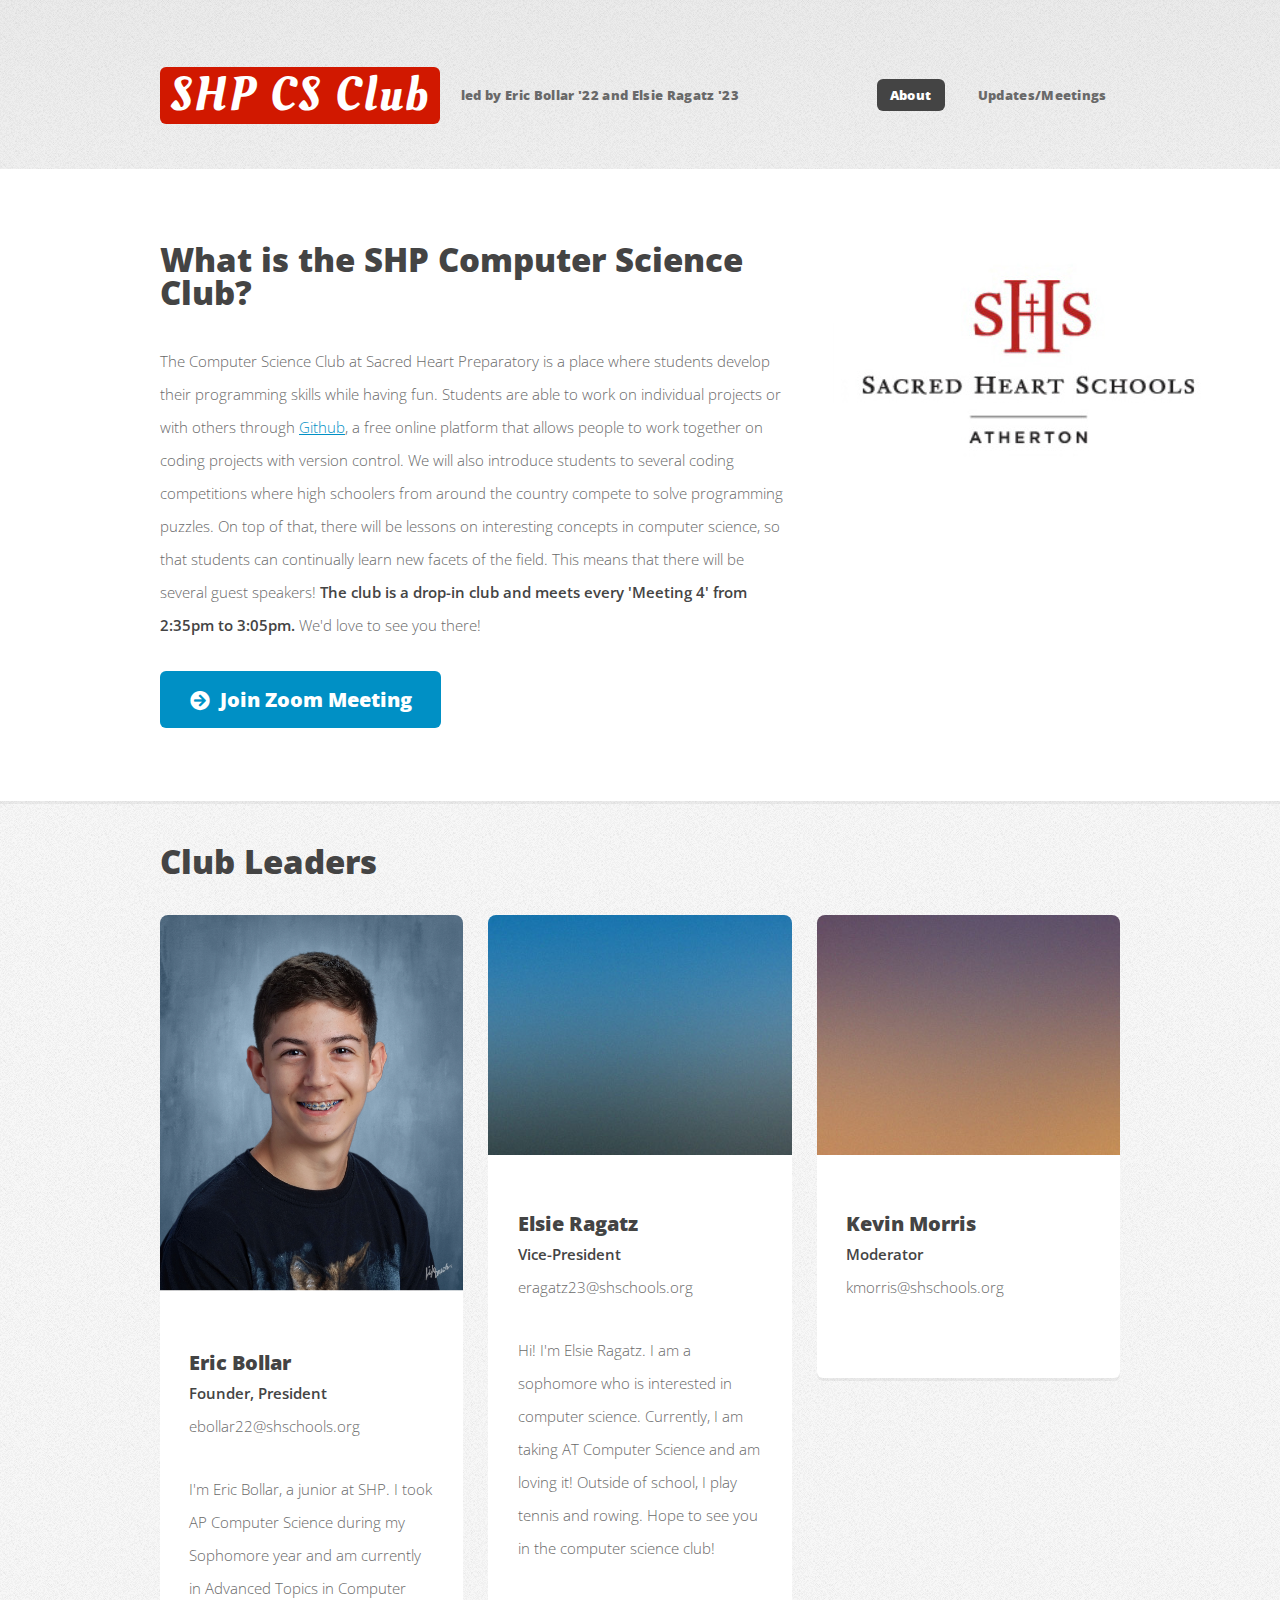
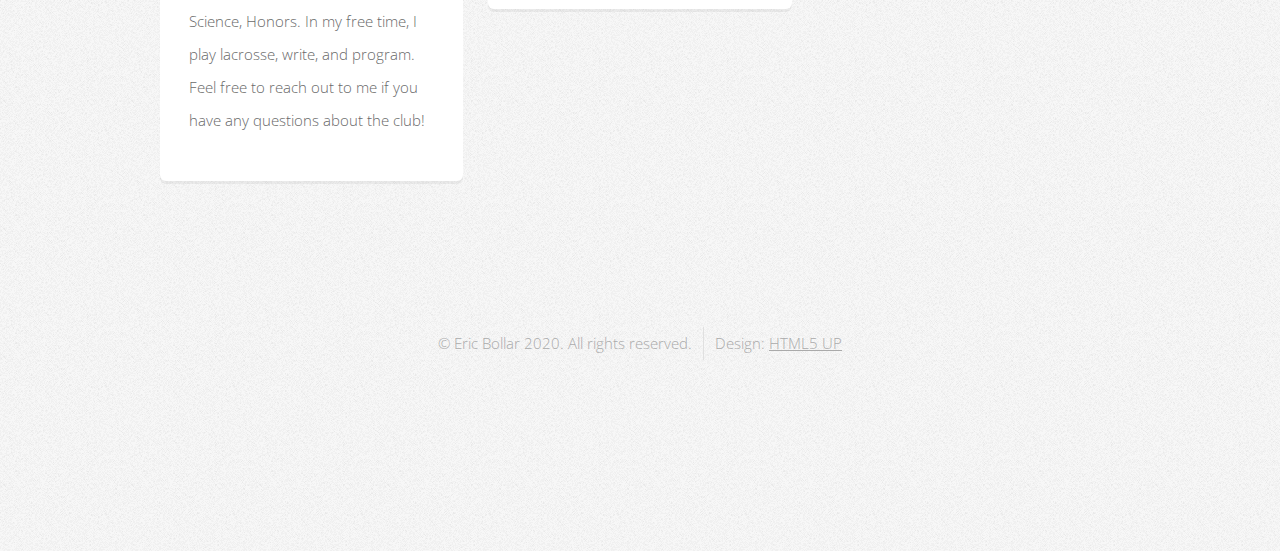
==== index.html @ e8118c6e "moving folders" ====
<!DOCTYPE HTML>
<html>
	<head>
		<title>SHP Computer Science Club</title>
		<meta charset="utf-8" />
		<meta name="viewport" content="width=device-width, initial-scale=1, user-scalable=no" />
		<link rel="stylesheet" href="assets/css/main.css" />
		<link rel="icon" type="image/png" href="images/shpicon.png">
	</head>
	<body class="is-preload homepage">
		<div id="page-wrapper">

			<!-- Header -->
				<div id="header-wrapper">
					<header id="header" class="container">

						<!-- Logo -->
							<div id="logo">
								<h1><a href="index.html">SHP CS Club</a></h1>
								<span>led by Eric Bollar '22 and Elsie Ragatz '23</span>
							</div>

						<!-- Nav -->
							<nav id="nav">
								<ul>
									<li class="current"><a href="index.html">About</a></li>
									<li><a href="updates.html">Updates/Meetings</a></li>
								</ul>
							</nav>

					</header>
				</div>

			<!-- Banner
				<div id="banner-wrapper">
					<div id="banner" class="box container">
						<div class="row">
							<div class="col-7 col-12-medium">
								<h2>Hi. This is Verti.</h2>
								<p>It's a free responsive site template by HTML5 UP</p>
							</div>
							<div class="col-5 col-12-medium">
								<ul>
									<li><a href="#" class="button large icon solid fa-arrow-circle-right">Ok let's go</a></li>
									<li><a href="#" class="button alt large icon solid fa-question-circle">More info</a></li>
								</ul>
							</div>
						</div>
					</div>
				</div> -->

				<div id="main-wrapper">
					<div class="container">
						<div class="row gtr-200">
							
							<div class="col-8 col-12-medium imp-medium">

								<!-- Content -->
									<div id="content">
										<section class="last">
											<h2>What is the SHP Computer Science Club?</h2>
											<p>The Computer Science Club at Sacred Heart Preparatory is a place where students develop their programming skills while having fun. Students are able to work on individual
												projects or with others through <a href="https://github.com/" target="_blank">Github</a>, a free online platform that allows people to work together on coding projects with version control. 
												We will also introduce students to several coding competitions where high schoolers from around the country compete to solve programming puzzles. On top of that, there will
												be lessons on interesting concepts in computer science, so that students can continually learn new facets of the field. This means that there will be several guest speakers! <b>The
												club is a drop-in club and meets every 'Meeting 4' from 2:35pm to 3:05pm.</b> We'd love to see you there!</p>
											<a href="https://shschools-org.zoom.us/j/8086202934?pwd=UmU0N1Q5aXh1eG00bERFc0QzeHRMQT09" target="_blank" class="button icon solid fa-arrow-circle-right">Join Zoom Meeting</a>
										</section>
									</div>

							</div>

							<div class="col-4 col-12-medium">

								<div id="sidebar">
									<section class="widget thumbnails">
										<div class="grid">
												<div class="col-6"><img src="images/shplogo.jpeg" alt="" /></div>
										</div>
									</section>
								</div>
							</div>
						</div>
					</div>
				</div>

			<!-- Features -->
				<div id="features-wrapper">
					<div class="container">
						<h2>Club Leaders</h2>
						<div class="row">
							<div class="col-4 col-12-medium">

								<!-- Box -->
									<section class="box feature">
										<a href="#" class="image featured"><img src="images/EricBollar.jpeg" alt="" /></a>
										<div class="inner">
											<header>
												<h2>Eric Bollar</h2>
												<p><b>Founder, President</b><br>ebollar22@shschools.org</p>
											</header>
											<p>I'm Eric Bollar, a junior at SHP. I took AP Computer Science during my Sophomore year and am currently in Advanced Topics in Computer Science, Honors.
												In my free time, I play lacrosse, write, and program. Feel free to reach out to me if you have any questions about the club!
											</p>
										</div>
									</section>

							</div>
							<div class="col-4 col-12-medium">

								<!-- Box -->
									<section class="box feature">
										<a href="#" class="image featured"><img src="images/pic02.jpg" alt="" /></a>
										<div class="inner">
											<header>
												<h2>Elsie Ragatz</h2>
												<p><b>Vice-President</b><br>eragatz23@shschools.org</p>
											</header>
											<p>Hi! I'm Elsie Ragatz. I am a sophomore who is interested in computer science. Currently, I am taking AT Computer Science 
												and am loving it! Outside of school, I play tennis and rowing. Hope to see you in the computer science club!</p>
										</div>
									</section>

							</div>
							<div class="col-4 col-12-medium">

								<!-- Box -->
									<section class="box feature">
										<a href="#" class="image featured"><img src="images/pic03.jpg" alt="" /></a>
										<div class="inner">
											<header>
												<h2>Kevin Morris</h2>
												<p><b>Moderator</b><br>kmorris@shschools.org</p>
											</header>
											<p></p>
										</div>
									</section>

							</div>
						</div>
					</div>

			<!-- Footer -->
				<div id="footer-wrapper">
					<footer id="footer" class="container">
						<div class="row">
							<div class="col-12">
								<div id="copyright">
									<ul class="menu">
										<li>&copy; Eric Bollar 2020. All rights reserved.</li><li>Design: <a href="http://html5up.net">HTML5 UP</a></li>
									</ul>
								</div>
							</div>
						</div>
					</footer>
				</div>

			</div>

		<!-- Scripts -->

			<script src="assets/js/jquery.min.js"></script>
			<script src="assets/js/jquery.dropotron.min.js"></script>
			<script src="assets/js/browser.min.js"></script>
			<script src="assets/js/breakpoints.min.js"></script>
			<script src="assets/js/util.js"></script>
			<script src="assets/js/main.js"></script>

	</body>
</html>
---- assets/css/main.css ----
@import url("fontawesome-all.min.css");
@import url("https://fonts.googleapis.com/css?family=Oleo+Script:400|Open+Sans:300,300italic,600,600italic,800");

/*
	Verti by HTML5 UP
	html5up.net | @ajlkn
	Free for personal and commercial use under the CCA 3.0 license (html5up.net/license)
*/

html, body, div, span, applet, object,
iframe, h1, h2, h3, h4, h5, h6, p, blockquote,
pre, a, abbr, acronym, address, big, cite,
code, del, dfn, em, img, ins, kbd, q, s, samp,
small, strike, strong, sub, sup, tt, var, b,
u, i, center, dl, dt, dd, ol, ul, li, fieldset,
form, label, legend, table, caption, tbody,
tfoot, thead, tr, th, td, article, aside,
canvas, details, embed, figure, figcaption,
footer, header, hgroup, menu, nav, output, ruby,
section, summary, time, mark, audio, video {
	margin: 0;
	padding: 0;
	border: 0;
	font-size: 100%;
	font: inherit;
	vertical-align: baseline;}

article, aside, details, figcaption, figure,
footer, header, hgroup, menu, nav, section {
	display: block;}

body {
	line-height: 1;
}

ol, ul {
	list-style: none;
}

blockquote, q {
	quotes: none;
}

	blockquote:before, blockquote:after, q:before, q:after {
		content: '';
		content: none;
	}

table {
	border-collapse: collapse;
	border-spacing: 0;
}

body {
	-webkit-text-size-adjust: none;
}

mark {
	background-color: transparent;
	color: inherit;
}

input::-moz-focus-inner {
	border: 0;
	padding: 0;
}

input, select, textarea {
	-moz-appearance: none;
	-webkit-appearance: none;
	-ms-appearance: none;
	appearance: none;
}

/* Basic */

	@-ms-viewport {
		width: device-width;
	}

	html {
		box-sizing: border-box;
	}

	*, *:before, *:after {
		box-sizing: inherit;
	}

	body {
		background-image: -moz-linear-gradient(top, rgba(0, 0, 0, 0.05), rgba(0, 0, 0, 0)), url("images/bg01.png");
		background-image: -webkit-linear-gradient(top, rgba(0, 0, 0, 0.05), rgba(0, 0, 0, 0)), url("images/bg01.png");
		background-image: -ms-linear-gradient(top, rgba(0, 0, 0, 0.05), rgba(0, 0, 0, 0)), url("images/bg01.png");
		background-image: linear-gradient(top, rgba(0, 0, 0, 0.05), rgba(0, 0, 0, 0)), url("images/bg01.png");
		background-color: #f7f7f7;
		background-position: top left, top left;
		background-repeat: repeat-x, repeat;
		background-size: 100% 30em, auto;
		font-family: 'Open Sans', sans-serif;
		font-size: 13pt;
		color: #696969;
		font-weight: 300;
		line-height: 2.25em;
	}

		body.is-preload *, body.is-preload *:before, body.is-preload *:after {
			-moz-animation: none !important;
			-webkit-animation: none !important;
			-ms-animation: none !important;
			animation: none !important;
			-moz-transition: none !important;
			-webkit-transition: none !important;
			-ms-transition: none !important;
			transition: none !important;
		}

	input, select, textarea {
		font-family: 'Open Sans', sans-serif;
		font-size: 13pt;
		color: #696969;
		font-weight: 300;
		line-height: 2.25em;
	}

	a {
		color: #0090c5;
		text-decoration: underline;
	}

		a:hover {
			text-decoration: none;
		}

	h1, h2, h3, h4, h5, h6 {
		color: #444;
		font-weight: 800;
	}

		h1 a, h2 a, h3 a, h4 a, h5 a, h6 a {
			color: inherit;
			text-decoration: none;
			outline: 0;
		}

	h2 {
		font-size: 2.25em;
		margin: 0 0 1.1em 0;
		line-height: 1em;
	}

	h3 {
		font-size: 1.35em;
		margin: 0 0 1em 0;
	}

	b, strong {
		font-weight: 600;
		color: #444;
	}

	i, em {
		font-style: italic;
	}

	br.clear {
		clear: both;
	}

	sub {
		position: relative;
		top: 0.5em;
		font-size: 0.8em;
	}

	sup {
		position: relative;
		top: -0.5em;
		font-size: 0.8em;
	}

	hr {
		border: 0;
		border-top: solid 1px #eee;
	}

	blockquote {
		border-left: solid 0.5em #eee;
		padding: 1em 0 1em 2em;
		font-style: italic;
	}

	p, ul, ol, dl, table {
		margin-bottom: 2em;
	}

/* Container */

	.container {
		margin: 0 auto;
		max-width: 100%;
		width: 1400px;
	}

		@media screen and (max-width: 1680px) {

			.container {
				width: 1200px;
			}

		}

		@media screen and (max-width: 1280px) {

			.container {
				width: 960px;
			}

		}

		@media screen and (max-width: 980px) {

			.container {
				width: 90%;
			}

		}

		@media screen and (max-width: 736px) {

			.container {
				width: 100%;
			}

		}

/* Row */

	.row {
		display: flex;
		flex-wrap: wrap;
		box-sizing: border-box;
		align-items: stretch;
	}

		.row > * {
			box-sizing: border-box;
		}

		.row.gtr-uniform > * > :last-child {
			margin-bottom: 0;
		}

		.row.aln-left {
			justify-content: flex-start;
		}

		.row.aln-center {
			justify-content: center;
		}

		.row.aln-right {
			justify-content: flex-end;
		}

		.row.aln-top {
			align-items: flex-start;
		}

		.row.aln-middle {
			align-items: center;
		}

		.row.aln-bottom {
			align-items: flex-end;
		}

		.row > .imp {
			order: -1;
		}

		.row > .col-1 {
			width: 8.33333%;
		}

		.row > .off-1 {
			margin-left: 8.33333%;
		}

		.row > .col-2 {
			width: 16.66667%;
		}

		.row > .off-2 {
			margin-left: 16.66667%;
		}

		.row > .col-3 {
			width: 25%;
		}

		.row > .off-3 {
			margin-left: 25%;
		}

		.row > .col-4 {
			width: 33.33333%;
		}

		.row > .off-4 {
			margin-left: 33.33333%;
		}

		.row > .col-5 {
			width: 41.66667%;
		}

		.row > .off-5 {
			margin-left: 41.66667%;
		}

		.row > .col-6 {
			width: 50%;
		}

		.row > .off-6 {
			margin-left: 50%;
		}

		.row > .col-7 {
			width: 58.33333%;
		}

		.row > .off-7 {
			margin-left: 58.33333%;
		}

		.row > .col-8 {
			width: 66.66667%;
		}

		.row > .off-8 {
			margin-left: 66.66667%;
		}

		.row > .col-9 {
			width: 75%;
		}

		.row > .off-9 {
			margin-left: 75%;
		}

		.row > .col-10 {
			width: 83.33333%;
		}

		.row > .off-10 {
			margin-left: 83.33333%;
		}

		.row > .col-11 {
			width: 91.66667%;
		}

		.row > .off-11 {
			margin-left: 91.66667%;
		}

		.row > .col-12 {
			width: 100%;
		}

		.row > .off-12 {
			margin-left: 100%;
		}

		.row.gtr-0 {
			margin-top: 0px;
			margin-left: 0px;
		}

			.row.gtr-0 > * {
				padding: 0px 0 0 0px;
			}

			.row.gtr-0.gtr-uniform {
				margin-top: 0px;
			}

				.row.gtr-0.gtr-uniform > * {
					padding-top: 0px;
				}

		.row.gtr-25 {
			margin-top: -10px;
			margin-left: -10px;
		}

			.row.gtr-25 > * {
				padding: 10px 0 0 10px;
			}

			.row.gtr-25.gtr-uniform {
				margin-top: -10px;
			}

				.row.gtr-25.gtr-uniform > * {
					padding-top: 10px;
				}

		.row.gtr-50 {
			margin-top: -20px;
			margin-left: -20px;
		}

			.row.gtr-50 > * {
				padding: 20px 0 0 20px;
			}

			.row.gtr-50.gtr-uniform {
				margin-top: -20px;
			}

				.row.gtr-50.gtr-uniform > * {
					padding-top: 20px;
				}

		.row {
			margin-top: -40px;
			margin-left: -40px;
		}

			.row > * {
				padding: 40px 0 0 40px;
			}

			.row.gtr-uniform {
				margin-top: -40px;
			}

				.row.gtr-uniform > * {
					padding-top: 40px;
				}

		.row.gtr-150 {
			margin-top: -60px;
			margin-left: -60px;
		}

			.row.gtr-150 > * {
				padding: 60px 0 0 60px;
			}

			.row.gtr-150.gtr-uniform {
				margin-top: -60px;
			}

				.row.gtr-150.gtr-uniform > * {
					padding-top: 60px;
				}

		.row.gtr-200 {
			margin-top: -80px;
			margin-left: -80px;
		}

			.row.gtr-200 > * {
				padding: 80px 0 0 80px;
			}

			.row.gtr-200.gtr-uniform {
				margin-top: -80px;
			}

				.row.gtr-200.gtr-uniform > * {
					padding-top: 80px;
				}

		@media screen and (max-width: 1680px) {

			.row {
				display: flex;
				flex-wrap: wrap;
				box-sizing: border-box;
				align-items: stretch;
			}

				.row > * {
					box-sizing: border-box;
				}

				.row.gtr-uniform > * > :last-child {
					margin-bottom: 0;
				}

				.row.aln-left {
					justify-content: flex-start;
				}

				.row.aln-center {
					justify-content: center;
				}

				.row.aln-right {
					justify-content: flex-end;
				}

				.row.aln-top {
					align-items: flex-start;
				}

				.row.aln-middle {
					align-items: center;
				}

				.row.aln-bottom {
					align-items: flex-end;
				}

				.row > .imp-xlarge {
					order: -1;
				}

				.row > .col-1-xlarge {
					width: 8.33333%;
				}

				.row > .off-1-xlarge {
					margin-left: 8.33333%;
				}

				.row > .col-2-xlarge {
					width: 16.66667%;
				}

				.row > .off-2-xlarge {
					margin-left: 16.66667%;
				}

				.row > .col-3-xlarge {
					width: 25%;
				}

				.row > .off-3-xlarge {
					margin-left: 25%;
				}

				.row > .col-4-xlarge {
					width: 33.33333%;
				}

				.row > .off-4-xlarge {
					margin-left: 33.33333%;
				}

				.row > .col-5-xlarge {
					width: 41.66667%;
				}

				.row > .off-5-xlarge {
					margin-left: 41.66667%;
				}

				.row > .col-6-xlarge {
					width: 50%;
				}

				.row > .off-6-xlarge {
					margin-left: 50%;
				}

				.row > .col-7-xlarge {
					width: 58.33333%;
				}

				.row > .off-7-xlarge {
					margin-left: 58.33333%;
				}

				.row > .col-8-xlarge {
					width: 66.66667%;
				}

				.row > .off-8-xlarge {
					margin-left: 66.66667%;
				}

				.row > .col-9-xlarge {
					width: 75%;
				}

				.row > .off-9-xlarge {
					margin-left: 75%;
				}

				.row > .col-10-xlarge {
					width: 83.33333%;
				}

				.row > .off-10-xlarge {
					margin-left: 83.33333%;
				}

				.row > .col-11-xlarge {
					width: 91.66667%;
				}

				.row > .off-11-xlarge {
					margin-left: 91.66667%;
				}

				.row > .col-12-xlarge {
					width: 100%;
				}

				.row > .off-12-xlarge {
					margin-left: 100%;
				}

				.row.gtr-0 {
					margin-top: 0px;
					margin-left: 0px;
				}

					.row.gtr-0 > * {
						padding: 0px 0 0 0px;
					}

					.row.gtr-0.gtr-uniform {
						margin-top: 0px;
					}

						.row.gtr-0.gtr-uniform > * {
							padding-top: 0px;
						}

				.row.gtr-25 {
					margin-top: -10px;
					margin-left: -10px;
				}

					.row.gtr-25 > * {
						padding: 10px 0 0 10px;
					}

					.row.gtr-25.gtr-uniform {
						margin-top: -10px;
					}

						.row.gtr-25.gtr-uniform > * {
							padding-top: 10px;
						}

				.row.gtr-50 {
					margin-top: -20px;
					margin-left: -20px;
				}

					.row.gtr-50 > * {
						padding: 20px 0 0 20px;
					}

					.row.gtr-50.gtr-uniform {
						margin-top: -20px;
					}

						.row.gtr-50.gtr-uniform > * {
							padding-top: 20px;
						}

				.row {
					margin-top: -40px;
					margin-left: -40px;
				}

					.row > * {
						padding: 40px 0 0 40px;
					}

					.row.gtr-uniform {
						margin-top: -40px;
					}

						.row.gtr-uniform > * {
							padding-top: 40px;
						}

				.row.gtr-150 {
					margin-top: -60px;
					margin-left: -60px;
				}

					.row.gtr-150 > * {
						padding: 60px 0 0 60px;
					}

					.row.gtr-150.gtr-uniform {
						margin-top: -60px;
					}

						.row.gtr-150.gtr-uniform > * {
							padding-top: 60px;
						}

				.row.gtr-200 {
					margin-top: -80px;
					margin-left: -80px;
				}

					.row.gtr-200 > * {
						padding: 80px 0 0 80px;
					}

					.row.gtr-200.gtr-uniform {
						margin-top: -80px;
					}

						.row.gtr-200.gtr-uniform > * {
							padding-top: 80px;
						}

		}

		@media screen and (max-width: 1280px) {

			.row {
				display: flex;
				flex-wrap: wrap;
				box-sizing: border-box;
				align-items: stretch;
			}

				.row > * {
					box-sizing: border-box;
				}

				.row.gtr-uniform > * > :last-child {
					margin-bottom: 0;
				}

				.row.aln-left {
					justify-content: flex-start;
				}

				.row.aln-center {
					justify-content: center;
				}

				.row.aln-right {
					justify-content: flex-end;
				}

				.row.aln-top {
					align-items: flex-start;
				}

				.row.aln-middle {
					align-items: center;
				}

				.row.aln-bottom {
					align-items: flex-end;
				}

				.row > .imp-large {
					order: -1;
				}

				.row > .col-1-large {
					width: 8.33333%;
				}

				.row > .off-1-large {
					margin-left: 8.33333%;
				}

				.row > .col-2-large {
					width: 16.66667%;
				}

				.row > .off-2-large {
					margin-left: 16.66667%;
				}

				.row > .col-3-large {
					width: 25%;
				}

				.row > .off-3-large {
					margin-left: 25%;
				}

				.row > .col-4-large {
					width: 33.33333%;
				}

				.row > .off-4-large {
					margin-left: 33.33333%;
				}

				.row > .col-5-large {
					width: 41.66667%;
				}

				.row > .off-5-large {
					margin-left: 41.66667%;
				}

				.row > .col-6-large {
					width: 50%;
				}

				.row > .off-6-large {
					margin-left: 50%;
				}

				.row > .col-7-large {
					width: 58.33333%;
				}

				.row > .off-7-large {
					margin-left: 58.33333%;
				}

				.row > .col-8-large {
					width: 66.66667%;
				}

				.row > .off-8-large {
					margin-left: 66.66667%;
				}

				.row > .col-9-large {
					width: 75%;
				}

				.row > .off-9-large {
					margin-left: 75%;
				}

				.row > .col-10-large {
					width: 83.33333%;
				}

				.row > .off-10-large {
					margin-left: 83.33333%;
				}

				.row > .col-11-large {
					width: 91.66667%;
				}

				.row > .off-11-large {
					margin-left: 91.66667%;
				}

				.row > .col-12-large {
					width: 100%;
				}

				.row > .off-12-large {
					margin-left: 100%;
				}

				.row.gtr-0 {
					margin-top: 0px;
					margin-left: 0px;
				}

					.row.gtr-0 > * {
						padding: 0px 0 0 0px;
					}

					.row.gtr-0.gtr-uniform {
						margin-top: 0px;
					}

						.row.gtr-0.gtr-uniform > * {
							padding-top: 0px;
						}

				.row.gtr-25 {
					margin-top: -6.25px;
					margin-left: -6.25px;
				}

					.row.gtr-25 > * {
						padding: 6.25px 0 0 6.25px;
					}

					.row.gtr-25.gtr-uniform {
						margin-top: -6.25px;
					}

						.row.gtr-25.gtr-uniform > * {
							padding-top: 6.25px;
						}

				.row.gtr-50 {
					margin-top: -12.5px;
					margin-left: -12.5px;
				}

					.row.gtr-50 > * {
						padding: 12.5px 0 0 12.5px;
					}

					.row.gtr-50.gtr-uniform {
						margin-top: -12.5px;
					}

						.row.gtr-50.gtr-uniform > * {
							padding-top: 12.5px;
						}

				.row {
					margin-top: -25px;
					margin-left: -25px;
				}

					.row > * {
						padding: 25px 0 0 25px;
					}

					.row.gtr-uniform {
						margin-top: -25px;
					}

						.row.gtr-uniform > * {
							padding-top: 25px;
						}

				.row.gtr-150 {
					margin-top: -37.5px;
					margin-left: -37.5px;
				}

					.row.gtr-150 > * {
						padding: 37.5px 0 0 37.5px;
					}

					.row.gtr-150.gtr-uniform {
						margin-top: -37.5px;
					}

						.row.gtr-150.gtr-uniform > * {
							padding-top: 37.5px;
						}

				.row.gtr-200 {
					margin-top: -50px;
					margin-left: -50px;
				}

					.row.gtr-200 > * {
						padding: 50px 0 0 50px;
					}

					.row.gtr-200.gtr-uniform {
						margin-top: -50px;
					}

						.row.gtr-200.gtr-uniform > * {
							padding-top: 50px;
						}

		}

		@media screen and (max-width: 980px) {

			.row {
				display: flex;
				flex-wrap: wrap;
				box-sizing: border-box;
				align-items: stretch;
			}

				.row > * {
					box-sizing: border-box;
				}

				.row.gtr-uniform > * > :last-child {
					margin-bottom: 0;
				}

				.row.aln-left {
					justify-content: flex-start;
				}

				.row.aln-center {
					justify-content: center;
				}

				.row.aln-right {
					justify-content: flex-end;
				}

				.row.aln-top {
					align-items: flex-start;
				}

				.row.aln-middle {
					align-items: center;
				}

				.row.aln-bottom {
					align-items: flex-end;
				}

				.row > .imp-medium {
					order: -1;
				}

				.row > .col-1-medium {
					width: 8.33333%;
				}

				.row > .off-1-medium {
					margin-left: 8.33333%;
				}

				.row > .col-2-medium {
					width: 16.66667%;
				}

				.row > .off-2-medium {
					margin-left: 16.66667%;
				}

				.row > .col-3-medium {
					width: 25%;
				}

				.row > .off-3-medium {
					margin-left: 25%;
				}

				.row > .col-4-medium {
					width: 33.33333%;
				}

				.row > .off-4-medium {
					margin-left: 33.33333%;
				}

				.row > .col-5-medium {
					width: 41.66667%;
				}

				.row > .off-5-medium {
					margin-left: 41.66667%;
				}

				.row > .col-6-medium {
					width: 50%;
				}

				.row > .off-6-medium {
					margin-left: 50%;
				}

				.row > .col-7-medium {
					width: 58.33333%;
				}

				.row > .off-7-medium {
					margin-left: 58.33333%;
				}

				.row > .col-8-medium {
					width: 66.66667%;
				}

				.row > .off-8-medium {
					margin-left: 66.66667%;
				}

				.row > .col-9-medium {
					width: 75%;
				}

				.row > .off-9-medium {
					margin-left: 75%;
				}

				.row > .col-10-medium {
					width: 83.33333%;
				}

				.row > .off-10-medium {
					margin-left: 83.33333%;
				}

				.row > .col-11-medium {
					width: 91.66667%;
				}

				.row > .off-11-medium {
					margin-left: 91.66667%;
				}

				.row > .col-12-medium {
					width: 100%;
				}

				.row > .off-12-medium {
					margin-left: 100%;
				}

				.row.gtr-0 {
					margin-top: 0px;
					margin-left: 0px;
				}

					.row.gtr-0 > * {
						padding: 0px 0 0 0px;
					}

					.row.gtr-0.gtr-uniform {
						margin-top: 0px;
					}

						.row.gtr-0.gtr-uniform > * {
							padding-top: 0px;
						}

				.row.gtr-25 {
					margin-top: -6.25px;
					margin-left: -6.25px;
				}

					.row.gtr-25 > * {
						padding: 6.25px 0 0 6.25px;
					}

					.row.gtr-25.gtr-uniform {
						margin-top: -6.25px;
					}

						.row.gtr-25.gtr-uniform > * {
							padding-top: 6.25px;
						}

				.row.gtr-50 {
					margin-top: -12.5px;
					margin-left: -12.5px;
				}

					.row.gtr-50 > * {
						padding: 12.5px 0 0 12.5px;
					}

					.row.gtr-50.gtr-uniform {
						margin-top: -12.5px;
					}

						.row.gtr-50.gtr-uniform > * {
							padding-top: 12.5px;
						}

				.row {
					margin-top: -25px;
					margin-left: -25px;
				}

					.row > * {
						padding: 25px 0 0 25px;
					}

					.row.gtr-uniform {
						margin-top: -25px;
					}

						.row.gtr-uniform > * {
							padding-top: 25px;
						}

				.row.gtr-150 {
					margin-top: -37.5px;
					margin-left: -37.5px;
				}

					.row.gtr-150 > * {
						padding: 37.5px 0 0 37.5px;
					}

					.row.gtr-150.gtr-uniform {
						margin-top: -37.5px;
					}

						.row.gtr-150.gtr-uniform > * {
							padding-top: 37.5px;
						}

				.row.gtr-200 {
					margin-top: -50px;
					margin-left: -50px;
				}

					.row.gtr-200 > * {
						padding: 50px 0 0 50px;
					}

					.row.gtr-200.gtr-uniform {
						margin-top: -50px;
					}

						.row.gtr-200.gtr-uniform > * {
							padding-top: 50px;
						}

		}

		@media screen and (max-width: 736px) {

			.row {
				display: flex;
				flex-wrap: wrap;
				box-sizing: border-box;
				align-items: stretch;
			}

				.row > * {
					box-sizing: border-box;
				}

				.row.gtr-uniform > * > :last-child {
					margin-bottom: 0;
				}

				.row.aln-left {
					justify-content: flex-start;
				}

				.row.aln-center {
					justify-content: center;
				}

				.row.aln-right {
					justify-content: flex-end;
				}

				.row.aln-top {
					align-items: flex-start;
				}

				.row.aln-middle {
					align-items: center;
				}

				.row.aln-bottom {
					align-items: flex-end;
				}

				.row > .imp-small {
					order: -1;
				}

				.row > .col-1-small {
					width: 8.33333%;
				}

				.row > .off-1-small {
					margin-left: 8.33333%;
				}

				.row > .col-2-small {
					width: 16.66667%;
				}

				.row > .off-2-small {
					margin-left: 16.66667%;
				}

				.row > .col-3-small {
					width: 25%;
				}

				.row > .off-3-small {
					margin-left: 25%;
				}

				.row > .col-4-small {
					width: 33.33333%;
				}

				.row > .off-4-small {
					margin-left: 33.33333%;
				}

				.row > .col-5-small {
					width: 41.66667%;
				}

				.row > .off-5-small {
					margin-left: 41.66667%;
				}

				.row > .col-6-small {
					width: 50%;
				}

				.row > .off-6-small {
					margin-left: 50%;
				}

				.row > .col-7-small {
					width: 58.33333%;
				}

				.row > .off-7-small {
					margin-left: 58.33333%;
				}

				.row > .col-8-small {
					width: 66.66667%;
				}

				.row > .off-8-small {
					margin-left: 66.66667%;
				}

				.row > .col-9-small {
					width: 75%;
				}

				.row > .off-9-small {
					margin-left: 75%;
				}

				.row > .col-10-small {
					width: 83.33333%;
				}

				.row > .off-10-small {
					margin-left: 83.33333%;
				}

				.row > .col-11-small {
					width: 91.66667%;
				}

				.row > .off-11-small {
					margin-left: 91.66667%;
				}

				.row > .col-12-small {
					width: 100%;
				}

				.row > .off-12-small {
					margin-left: 100%;
				}

				.row.gtr-0 {
					margin-top: 0px;
					margin-left: 0px;
				}

					.row.gtr-0 > * {
						padding: 0px 0 0 0px;
					}

					.row.gtr-0.gtr-uniform {
						margin-top: 0px;
					}

						.row.gtr-0.gtr-uniform > * {
							padding-top: 0px;
						}

				.row.gtr-25 {
					margin-top: -5px;
					margin-left: -5px;
				}

					.row.gtr-25 > * {
						padding: 5px 0 0 5px;
					}

					.row.gtr-25.gtr-uniform {
						margin-top: -5px;
					}

						.row.gtr-25.gtr-uniform > * {
							padding-top: 5px;
						}

				.row.gtr-50 {
					margin-top: -10px;
					margin-left: -10px;
				}

					.row.gtr-50 > * {
						padding: 10px 0 0 10px;
					}

					.row.gtr-50.gtr-uniform {
						margin-top: -10px;
					}

						.row.gtr-50.gtr-uniform > * {
							padding-top: 10px;
						}

				.row {
					margin-top: -20px;
					margin-left: -20px;
				}

					.row > * {
						padding: 20px 0 0 20px;
					}

					.row.gtr-uniform {
						margin-top: -20px;
					}

						.row.gtr-uniform > * {
							padding-top: 20px;
						}

				.row.gtr-150 {
					margin-top: -30px;
					margin-left: -30px;
				}

					.row.gtr-150 > * {
						padding: 30px 0 0 30px;
					}

					.row.gtr-150.gtr-uniform {
						margin-top: -30px;
					}

						.row.gtr-150.gtr-uniform > * {
							padding-top: 30px;
						}

				.row.gtr-200 {
					margin-top: -40px;
					margin-left: -40px;
				}

					.row.gtr-200 > * {
						padding: 40px 0 0 40px;
					}

					.row.gtr-200.gtr-uniform {
						margin-top: -40px;
					}

						.row.gtr-200.gtr-uniform > * {
							padding-top: 40px;
						}

		}

/* Section/Article */

	section, article {
		margin-bottom: 5em;
	}

	section > :last-child,
	article > :last-child,
	section:last-child,
	article:last-child {
		margin-bottom: 0;
	}

	header {
		margin: 0 0 2em 0;
	}

		header h2, header h3 {
			margin: 0 0 0.25em 0;
		}

		header p {
			margin: 0;
		}

	footer {
		margin: 2.5em 0 0 0;
	}

/* Forms */

	form label {
		display: block;
		font-weight: 800;
		margin: 0 0 1em 0;
		font-size: 0.8em;
		color: #444;
	}

	form input[type="text"],
	form input[type="email"],
	form input[type="password"],
	form select,
	form textarea {
		-webkit-appearance: none;
		display: block;
		width: 100%;
		border-radius: 8px;
		border: solid 1px #eee;
	}

		form input[type="text"]:focus,
		form input[type="email"]:focus,
		form input[type="password"]:focus,
		form select:focus,
		form textarea:focus {
			border-color: #0090c5;
		}

	form input[type="text"],
	form input[type="email"],
	form input[type="password"] {
		line-height: 3em;
		padding: 0 1em;
	}

	form select {
		line-height: 3em;
		padding: 0 1em;
	}

	form textarea {
		min-height: 9em;
		padding: 1em;
	}

	form ::-webkit-input-placeholder {
		color: #555 !important;
	}

	form :-moz-placeholder {
		color: #555 !important;
	}

	form ::-moz-placeholder {
		color: #555 !important;
	}

	form :-ms-input-placeholder {
		color: #555 !important;
	}

	form ::-moz-focus-inner {
		border: 0;
	}

/* Tables */

	table {
		width: 100%;
	}

		table tr {
			border-top: solid 1px #eee;
		}

			table tr:first-child {
				border-top: 0;
			}

		table td {
			padding: 0.5em 1em 0.5em 1em;
		}

		table th {
			text-align: left;
			padding: 0.5em 1em 0.5em 1em;
			font-weight: 800;
			margin: 0 0 1em 0;
		}

		table thead {
			background: #404248;
			color: #fff;
		}

/* Image */

	.image {
		display: inline-block;
		outline: 0;
	}

		.image img {
			display: block;
			width: 100%;
			border-radius: 8px;
		}

		.image.fit {
			display: block;
			width: 100%;
		}

		.image.featured {
			display: block;
			width: 100%;
			margin: 0 0 2.5em 0;
		}

		.image.left {
			float: left;
			margin: 0 2em 2em 0;
		}

		.image.centered {
			display: block;
			margin: 0 0 2.5em 0;
		}

			.image.centered img {
				margin: 0 auto;
				width: auto;
			}

/* Button */

	input[type="button"],
	input[type="submit"],
	input[type="reset"],
	button,
	.button {
		-moz-transition: background-color .25s ease-in-out;
		-webkit-transition: background-color .25s ease-in-out;
		-ms-transition: background-color .25s ease-in-out;
		transition: background-color .25s ease-in-out;
		-webkit-appearance: none;
		position: relative;
		display: inline-block;
		background: #0090c5;
		color: #fff;
		text-decoration: none;
		border-radius: 6px;
		font-weight: 800;
		outline: 0;
		border: 0;
		cursor: pointer;
		font-size: 1.35em;
		padding: 0.6em 1.5em;
	}

		input[type="button"].icon:before,
		input[type="submit"].icon:before,
		input[type="reset"].icon:before,
		button.icon:before,
		.button.icon:before {
			position: relative;
			margin-right: 0.5em;
			top: 0.05em;
		}

		input[type="button"]:hover,
		input[type="submit"]:hover,
		input[type="reset"]:hover,
		button:hover,
		.button:hover {
			background: #10a0d5;
		}

		input[type="button"]:active,
		input[type="submit"]:active,
		input[type="reset"]:active,
		button:active,
		.button:active {
			background: #20b0e5;
		}

		input[type="button"].alt,
		input[type="submit"].alt,
		input[type="reset"].alt,
		button.alt,
		.button.alt {
			background: #f1f1f1;
			background: rgba(0, 0, 0, 0.05);
			color: #444;
		}

			input[type="button"].alt:hover,
			input[type="submit"].alt:hover,
			input[type="reset"].alt:hover,
			button.alt:hover,
			.button.alt:hover {
				background: #e8e8e8;
				background: rgba(0, 0, 0, 0.085);
			}

			input[type="button"].alt:active,
			input[type="submit"].alt:active,
			input[type="reset"].alt:active,
			button.alt:active,
			.button.alt:active {
				background: #e4e4e4;
				background: rgba(0, 0, 0, 0.15);
			}

		input[type="button"].large,
		input[type="submit"].large,
		input[type="reset"].large,
		button.large,
		.button.large {
			font-size: 2.25em;
			padding: 0.8em 0.9em;
		}

/* List */

	ul {
		list-style: disc;
		padding-left: 1em;
	}

		ul li {
			padding-left: 0.5em;
		}

		ul.style2 {
			list-style: none;
			padding-left: 0;
		}

			ul.style2 li {
				padding-left: 0;
			}

	ol {
		list-style: decimal;
		padding-left: 1.25em;
	}

		ol li {
			padding-left: 0.25em;
		}

/* Actions */

	ul.actions {
		list-style: none;
		padding-left: 0;
	}

		ul.actions li {
			display: inline-block;
			padding: 0 0 0 0.25em;
			margin: 0 0 0 0.25em;
		}

			ul.actions li:first-child {
				margin-left: 0;
				padding-left: 0;
			}

/* Menu */

	ul.menu {
		list-style: none;
		padding-left: 0;
	}

		ul.menu li {
			border-left: solid 1px #e0e0e0;
			display: inline-block;
			padding: 0 0 0 0.75em;
			margin: 0 0 0 0.75em;
		}

			ul.menu li:first-child {
				border-left: 0;
				margin-left: 0;
				padding-left: 0;
			}

/* Box */

	.box {
		background: #fff;
		border-radius: 6px;
		box-shadow: 0px 3px 0px 0px rgba(0, 0, 0, 0.05);
		padding: 2em;
	}

		.box.feature {
			padding: 0;
		}

			.box.feature .inner {
				padding: 4em 2em 3em 2em;
			}

			.box.feature h2 {
				font-size: 1.35em;
			}

			.box.feature p {
				margin: 0;
			}

			.box.feature .image {
				position: relative;
				margin: 0;
			}

				.box.feature .image img {
					border-bottom-left-radius: 0;
					border-bottom-right-radius: 0;
				}

/* Icons */

	.icon {
		text-decoration: none;
		position: relative;
		text-decoration: none;
	}

		.icon:before {
			-moz-osx-font-smoothing: grayscale;
			-webkit-font-smoothing: antialiased;
			display: inline-block;
			font-style: normal;
			font-variant: normal;
			text-rendering: auto;
			line-height: 1;
			text-transform: none !important;
			font-family: 'Font Awesome 5 Free';
			font-weight: 400;
		}

		.icon:before {
			line-height: inherit;
		}

		.icon.solid:before {
			font-weight: 900;
		}

		.icon.brands:before {
			font-family: 'Font Awesome 5 Brands';
		}

		.icon > .label {
			display: none;
		}

/* Widgets */

	.widget.thumbnails .grid {
		margin: 0 0 3em 0;
	}

	.widget.thumbnails .image {
		margin: 0;
	}

	.widget.contact ul {
		list-style: none;
		padding-left: 0;
		overflow: hidden;
		position: relative;
		left: -4px;
		top: 4px;
		margin-bottom: 1.5em;
	}

		.widget.contact ul li {
			display: inline-block;
			margin-right: 0.25em;
			padding-left: 0;
		}

			.widget.contact ul li a {
				-moz-transition: background-color .25s ease-in-out;
				-webkit-transition: background-color .25s ease-in-out;
				-ms-transition: background-color .25s ease-in-out;
				transition: background-color .25s ease-in-out;
				display: inline-block;
				width: 2.5em;
				height: 2.5em;
				text-align: center;
				line-height: 2.5em;
				border-radius: 0.35em;
				outline: 0;
				opacity: 0.75;
				text-decoration: none;
				background: #222222;
			}

				.widget.contact ul li a:before {
					color: #f3f3f3;
					font-size: 1.5em;
					line-height: inherit;
				}

				.widget.contact ul li a:hover {
					background: #444444;
				}

				.widget.contact ul li a:active {
					background: #666666;
				}

/* Wrappers */

	#header-wrapper {
		padding: 4.5em 0 3em 0;
	}

	#features-wrapper {
		padding: 3em 0 3em 0;
	}

	#main-wrapper {
		background: #fff;
		box-shadow: 0px 3px 0px 0px rgba(0, 0, 0, 0.05);
		padding: 5em 0 5em 0;
	}

	#footer-wrapper {
		padding: 6em 0 8em 0;
	}

/* Header */

	#header {
		position: relative;
	}

/* Logo */

	#logo {
		display: inline-block;
	}

		#logo h1 {
			background: #d11800;
			color: #fff;
			border-radius: 6px;
			font-family: 'Oleo Script', serif;
			font-weight: 400;
			padding: 0.25em 0.2em 0.25em 0.2em;
			font-size: 3.25em;
			letter-spacing: 0.05em;
			display: inline-block;
			vertical-align: middle;
		}

		#logo span {
			font-weight: 800;
			line-height: 4.5em;
			letter-spacing: 0.025em;
			font-size: 0.9em;
			vertical-align: middle;
			margin: 0 0 0 1.25em;
		}

/* Nav */

	#nav {
		position: absolute;
		right: 0;
		top: 0;
		font-size: 0.9em;
	}

		#nav ul {
			list-style: none;
			padding-left: 0;
		}

			#nav ul li {
				float: left;
				line-height: 4.5em;
				padding-left: 1.5em;
			}

				#nav ul li a, #nav ul li span {
					-moz-transition: background-color .25s ease-in-out;
					-webkit-transition: background-color .25s ease-in-out;
					-ms-transition: background-color .25s ease-in-out;
					transition: background-color .25s ease-in-out;
					font-weight: 800;
					letter-spacing: 0.025em;
					color: #696969;
					text-decoration: none;
					border-radius: 6px;
					padding: 0.5em 1em 0.5em 1em;
				}

				#nav ul li > ul {
					display: none;
				}

				#nav ul li:hover a, #nav ul li:hover span {
					background: #fff;
				}

				#nav ul li.active a, #nav ul li.active span {
					background: #fff;
				}

				#nav ul li.current a {
					background: #444;
					color: #fff;
				}

	.dropotron {
		background: #fff;
		letter-spacing: 0.025em;
		color: #696969;
		text-decoration: none;
		border-radius: 6px;
		padding: 0.75em 0;
		min-width: 15em;
		box-shadow: inset 0 0 0 1px rgba(0, 0, 0, 0.1), 0 0.25em 0.25em 0.1em rgba(0, 0, 0, 0.025);
		margin-top: calc(-0.75em + 1px);
		margin-left: -1px;
		list-style: none;
		padding-left: 0;
	}

		.dropotron li {
			border-top: solid 1px #eee;
			line-height: 3em;
			padding-left: 0;
		}

			.dropotron li:first-child {
				border-top: 0;
			}

			.dropotron li > a, .dropotron li > span {
				-moz-transition: color .25s ease-in-out, background-color .25s ease-in-out;
				-webkit-transition: color .25s ease-in-out, background-color .25s ease-in-out;
				-ms-transition: color .25s ease-in-out, background-color .25s ease-in-out;
				transition: color .25s ease-in-out, background-color .25s ease-in-out;
				text-decoration: none;
				color: inherit;
				display: block;
				padding: 0 1.5em;
			}

				.dropotron li > a:hover, .dropotron li > span:hover {
					background: #eee;
				}

			.dropotron li.active > a, .dropotron li.active > span {
				background: #eee;
			}

		.dropotron.level-0 {
			font-size: 0.8em;
			margin-left: 1.5em;
			margin-top: 0;
		}

			.dropotron.level-0:before {
				content: '';
				position: absolute;
				top: -0.5em;
				left: 1em;
				border-bottom: solid 0.75em #ffffff;
				border-left: solid 0.75em transparent;
				border-right: solid 0.75em transparent;
				z-index: 1;
			}

/* Banner */

	#banner {
		position: relative;
		padding: 4.5em;
	}

		#banner h2 {
			font-size: 3.5em;
			margin: 0.1em 0 0.35em 0;
		}

		#banner p {
			font-size: 2.75em;
			line-height: 1.35em;
			margin: 0;
		}

		#banner .button {
			width: 100%;
			margin-bottom: 0.5em;
		}

			#banner .button.icon:before {
				position: absolute;
				right: 0.15em;
				top: 50%;
				margin-top: -0.5em;
			}

			#banner .button.alt {
				margin-bottom: 0;
			}

		#banner ul {
			list-style: none;
			padding-left: 0;
			margin: 0 0 0 2em;
		}

			#banner ul li {
				padding-left: 0;
			}

/* Footer */

	#footer {
		margin-top: 0;
	}

		#footer a {
			color: inherit;
		}

	#copyright {
		color: #aaa;
		padding: 4em 0 0 0;
		text-align: center;
	}

		#copyright a {
			color: inherit;
		}

/* XLarge */

	@media screen and (max-width: 1680px) {

		/* Basic */

			body, input, select, textarea {
				font-size: 12pt;
			}

	}

/* Large */

	@media screen and (max-width: 1280px) {

		/* Basic */

			body, input, select, textarea {
				font-size: 11pt;
			}

	}

/* Medium */

	#navPanel, #navToggle {
		display: none;
	}

	@media screen and (max-width: 980px) {

		/* Basic */

			html, body {
				overflow-x: hidden;
			}

			body, input, select, textarea {
				font-size: 11pt;
			}

		/* Section/Article */

			section, article {
				clear: both;
				margin-bottom: 3em !important;
			}

			section.last, article.last {
				margin-bottom: 0 !important;
			}

		/* Image */

			.image.left {
				width: 25%;
				margin-bottom: 2em !important;
			}

		/* Menu */

			ul.menu li {
				display: block;
				border: 0 !important;
				padding: 0 !important;
				margin: 0 !important;
			}

		/* Actions */

			ul.actions li {
				display: block;
				padding: 0;
				margin: 1em 0 0 0;
			}

				ul.actions li:first-child {
					margin-top: 0;
				}

		/* Button */

			input[type="button"],
			input[type="submit"],
			input[type="reset"],
			button,
			.button {
				width: 100%;
				text-align: center;
				font-size: 1.35em;
				padding: 0.85em 0 !important;
			}

				input[type="button"].icon,
				input[type="submit"].icon,
				input[type="reset"].icon,
				button.icon,
				.button.icon {
					padding-right: 0.75em !important;
				}

					input[type="button"].icon:before,
					input[type="submit"].icon:before,
					input[type="reset"].icon:before,
					button.icon:before,
					.button.icon:before {
						margin-right: 0.5em;
						top: 0.05em;
					}

		/* Wrappers */

			#header-wrapper {
				padding: 3em 0 1em 0;
				text-align: center;
			}

			#footer-wrapper {
				padding: 6em 0 4em 0;
			}

		/* Header */

			#header {
				margin: 0 auto;
			}

		/* Logo */

			#logo span {
				display: block;
				margin: 0;
			}

		/* Nav */

			#nav {
				display: none;
			}

		/* Banner */

			#banner {
				padding: 4.5em 3em;
				text-align: center;
			}

				#banner ul {
					margin: 2em 0 0 0;
				}

				#banner .button.icon:before {
					position: relative;
					right: auto;
					top: auto;
				}

		/* Content */

			#content {
				border-bottom: solid 1px #e8e8e8;
				padding-bottom: 4em;
				margin-bottom: 0 !important;
			}

				#content > :last-child {
					margin-bottom: 0 !important;
				}

			#sidebar > :last-child {
				margin-bottom: 0 !important;
			}

		/* Footer */

			#copyright {
				padding: 0;
			}

		/* Nav */

			#page-wrapper {
				-moz-backface-visibility: hidden;
				-webkit-backface-visibility: hidden;
				-ms-backface-visibility: hidden;
				backface-visibility: hidden;
				-moz-transition: -moz-transform 0.5s ease;
				-webkit-transition: -webkit-transform 0.5s ease;
				-ms-transition: -ms-transform 0.5s ease;
				transition: transform 0.5s ease;
				padding-bottom: 1px;
			}

			#navToggle {
				-moz-backface-visibility: hidden;
				-webkit-backface-visibility: hidden;
				-ms-backface-visibility: hidden;
				backface-visibility: hidden;
				-moz-transition: -moz-transform 0.5s ease;
				-webkit-transition: -webkit-transform 0.5s ease;
				-ms-transition: -ms-transform 0.5s ease;
				transition: transform 0.5s ease;
				display: block;
				height: 44px;
				left: 0;
				position: fixed;
				top: 0;
				width: 100%;
				z-index: 10001;
			}

				#navToggle .toggle {
					text-decoration: none;
					width: 70px;
					height: 50px;
					opacity: 0.35;
				}

					#navToggle .toggle:before {
						-moz-osx-font-smoothing: grayscale;
						-webkit-font-smoothing: antialiased;
						display: inline-block;
						font-style: normal;
						font-variant: normal;
						text-rendering: auto;
						line-height: 1;
						text-transform: none !important;
						font-family: 'Font Awesome 5 Free';
						font-weight: 900;
					}

					#navToggle .toggle:before {
						display: inline-block;
						text-decoration: none;
						position: absolute;
						left: 6px;
						top: 6px;
						background: rgba(0, 0, 0, 0.5);
						width: 58px;
						height: 38px;
						border-radius: 6px;
						content: '\f0c9';
						color: #fff;
						text-align: center;
						line-height: 38px;
						font-size: 20px;
					}

					#navToggle .toggle:active {
						opacity: 0.75;
					}

			#navPanel {
				-moz-backface-visibility: hidden;
				-webkit-backface-visibility: hidden;
				-ms-backface-visibility: hidden;
				backface-visibility: hidden;
				-moz-transform: translateX(-275px);
				-webkit-transform: translateX(-275px);
				-ms-transform: translateX(-275px);
				transform: translateX(-275px);
				-moz-transition: -moz-transform 0.5s ease;
				-webkit-transition: -webkit-transform 0.5s ease;
				-ms-transition: -ms-transform 0.5s ease;
				transition: transform 0.5s ease;
				display: block;
				height: 100%;
				left: 0;
				overflow-y: auto;
				position: fixed;
				top: 0;
				width: 275px;
				z-index: 10002;
				background: #fff;
				box-shadow: inset -3px 0px 0px 0px #dfdfdf;
				padding: 0 23px 0 20px;
			}

				#navPanel .link {
					display: block;
					text-decoration: none;
					height: 54px;
					line-height: 54px;
					border-top: solid 1px #e8e8e8;
					color: #696969;
				}

					#navPanel .link:first-child {
						border-top: 0;
					}

				#navPanel .indent-1 {
					display: inline-block;
					width: 1em;
				}

				#navPanel .indent-2 {
					display: inline-block;
					width: 2em;
				}

				#navPanel .indent-3 {
					display: inline-block;
					width: 3em;
				}

				#navPanel .indent-4 {
					display: inline-block;
					width: 4em;
				}

				#navPanel .indent-5 {
					display: inline-block;
					width: 5em;
				}

				#navPanel .depth-0 {
					color: #444;
					font-weight: 800;
				}

			body.navPanel-visible #page-wrapper {
				-moz-transform: translateX(275px);
				-webkit-transform: translateX(275px);
				-ms-transform: translateX(275px);
				transform: translateX(275px);
			}

			body.navPanel-visible #navToggle {
				-moz-transform: translateX(275px);
				-webkit-transform: translateX(275px);
				-ms-transform: translateX(275px);
				transform: translateX(275px);
			}

			body.navPanel-visible #navPanel {
				-moz-transform: translateX(0);
				-webkit-transform: translateX(0);
				-ms-transform: translateX(0);
				transform: translateX(0);
			}

	}

/* Small */

	@media screen and (max-width: 736px) {

		/* Basic */

			body, input, select, textarea {
				line-height: 2em;
			}

			h2, h3, h4, h5, h6 {
				font-size: 13pt;
				margin: 0 0 1em 0;
			}

		/* Section/Article */

			section, article {
				clear: both;
				margin-bottom: 3em !important;
			}

				section.last, article.last {
					margin-bottom: 0 !important;
				}

		/* Image */

			.image.left {
				width: 25%;
				margin-bottom: 2em !important;
			}

		/* Menu */

			ul.menu li {
				display: block;
				border: 0 !important;
				padding: 0 !important;
				margin: 0 !important;
			}

		/* Actions */

			ul.actions li {
				display: block;
				padding: 0;
				margin: 1em 0 0 0;
			}

				ul.actions li:first-child {
					margin-top: 0;
				}

		/* Button */

			input[type="button"],
			input[type="submit"],
			input[type="reset"],
			button,
			.button {
				width: 100%;
				text-align: center;
				font-size: 1.25em !important;
				padding: 0.65em 0 !important;
			}

				input[type="button"].icon,
				input[type="submit"].icon,
				input[type="reset"].icon,
				button.icon,
				.button.icon {
					padding-right: 0.75em !important;
				}

					input[type="button"].icon:before,
					input[type="submit"].icon:before,
					input[type="reset"].icon:before,
					button.icon:before,
					.button.icon:before {
						margin-right: 0.5em;
						top: 0.05em;
					}

		/* Box */

			.box {
				padding: 15px 15px 15px 15px;
				margin: 0;
			}

				.box.feature {
					margin: 20px 0 0 0 !important;
					padding: 0;
				}

					.box.feature .inner {
						padding: 30px 15px 30px 15px;
					}

					.box.feature p {
						margin: 0;
					}

					.box.feature .image {
						position: relative;
						margin: 0;
					}

						.box.feature .image img {
							border-bottom-left-radius: 0;
							border-bottom-right-radius: 0;
						}

		/* Widgets */

			.widget.thumbnails .image {
				margin: 0;
			}

			.widget.thumbnails .x {
				padding: 1em 0.5em 0 0;
			}

			.widget.thumbnails .y {
				padding: 1em 0 0 0.5em;
			}

			.widget.thumbnails .row:first-child .x, .widget.thumbnails .row:first-child .y {
				padding-top: 0;
			}

		/* Wrappers */

			#header-wrapper {
				padding: 3em 0 1.5em 0;
			}

			#banner-wrapper {
				padding: 0 15px 0 15px;
			}

			#features-wrapper {
				padding: 0 15px 40px 15px;
			}

			#main-wrapper, #footer-wrapper {
				padding: 40px 30px 40px 30px;
			}

		/* Logo */

			#logo h1 {
				font-size: 2.75em;
				padding: 0.2em 0.275em;
			}

			#logo span {
				line-height: 3em;
			}

		/* Banner */

			#banner {
				text-align: center;
				padding: 15px 15px 15px 15px;
				margin: 0 auto !important;
			}

				#banner h2 {
					font-size: 2em;
					margin: 0.75em 0 0.5em 0;
				}

				#banner p {
					font-size: 1.5em;
					line-height: 1.5em;
					margin: 0;
				}

				#banner ul {
					margin: 0;
				}

				#banner .button {
					margin: 0 0 1em 0;
				}

		/* Content */

			#content {
				padding-bottom: 3em;
			}

		/* Footer */

			#footer section {
				border-bottom: solid 1px #ccc;
				padding-bottom: 3em;
				margin-bottom: 1em !important;
			}

			#copyright {
				text-align: left;
			}

	}
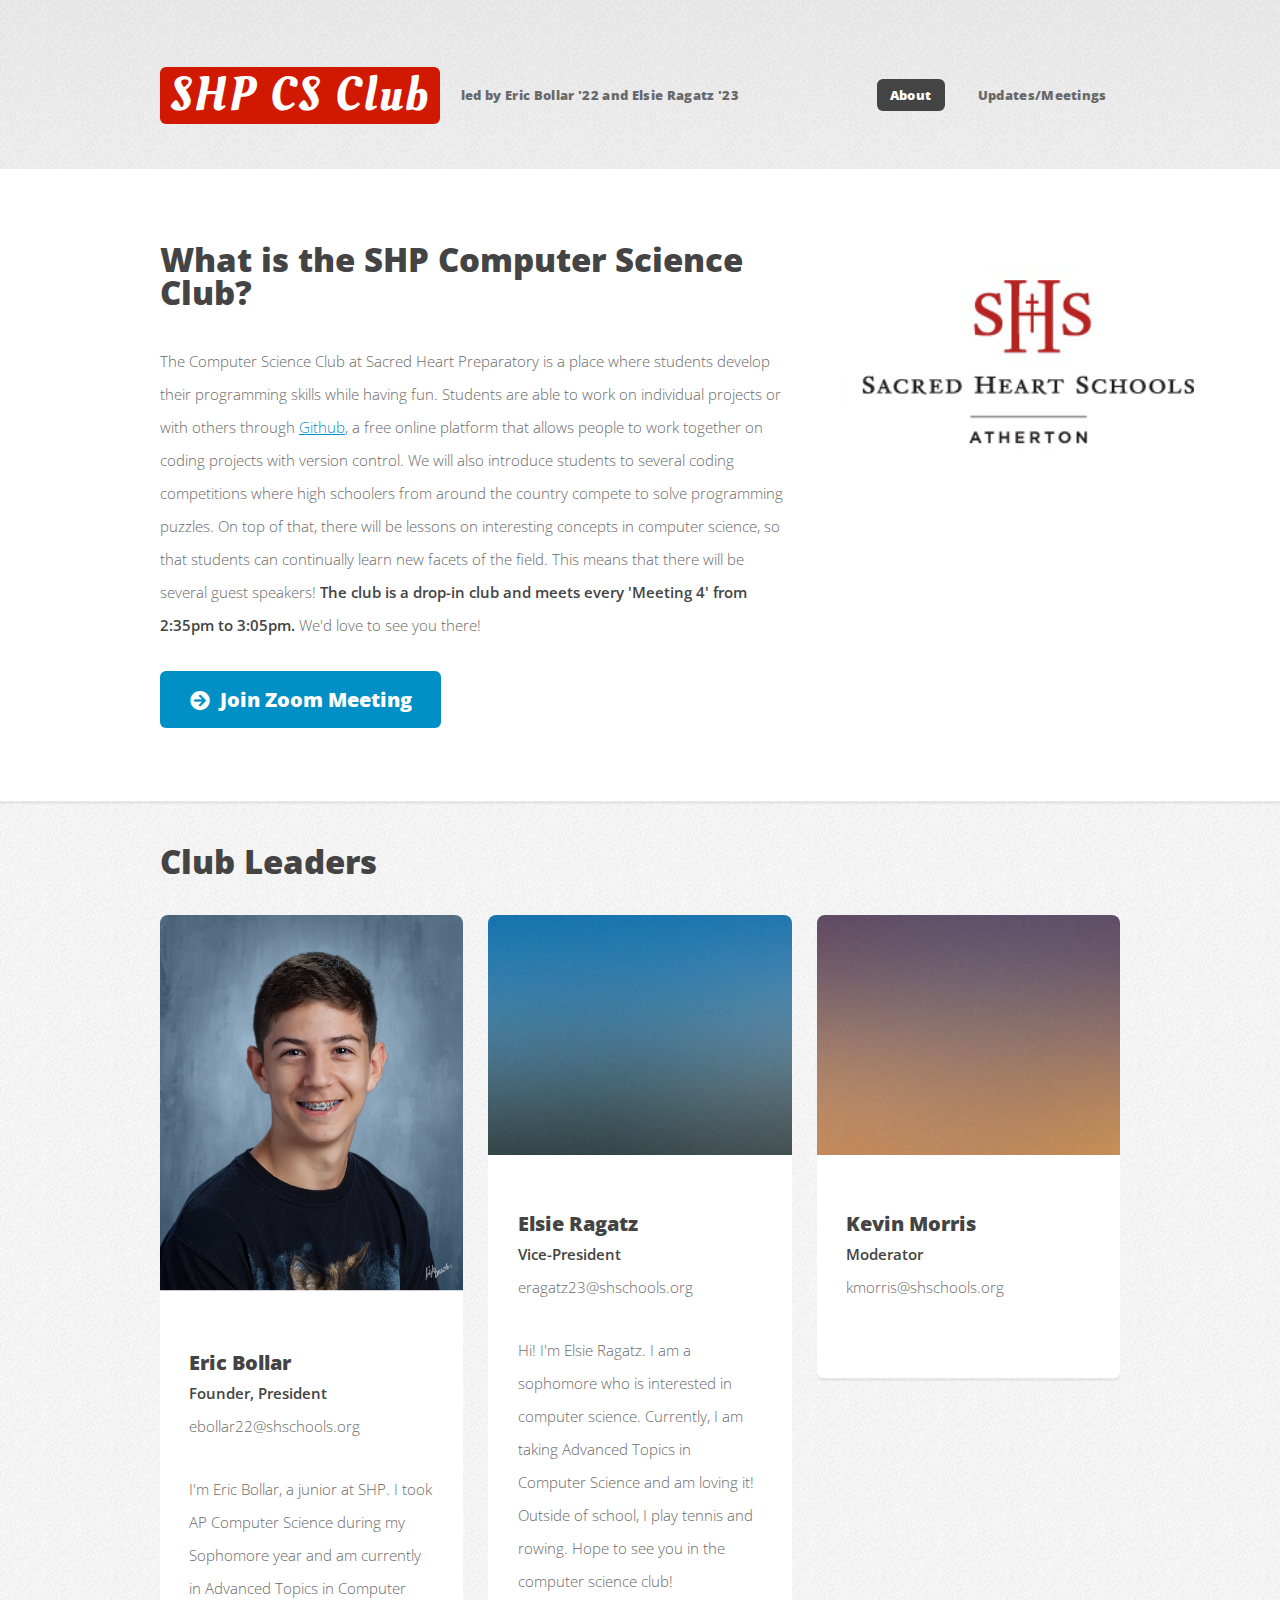
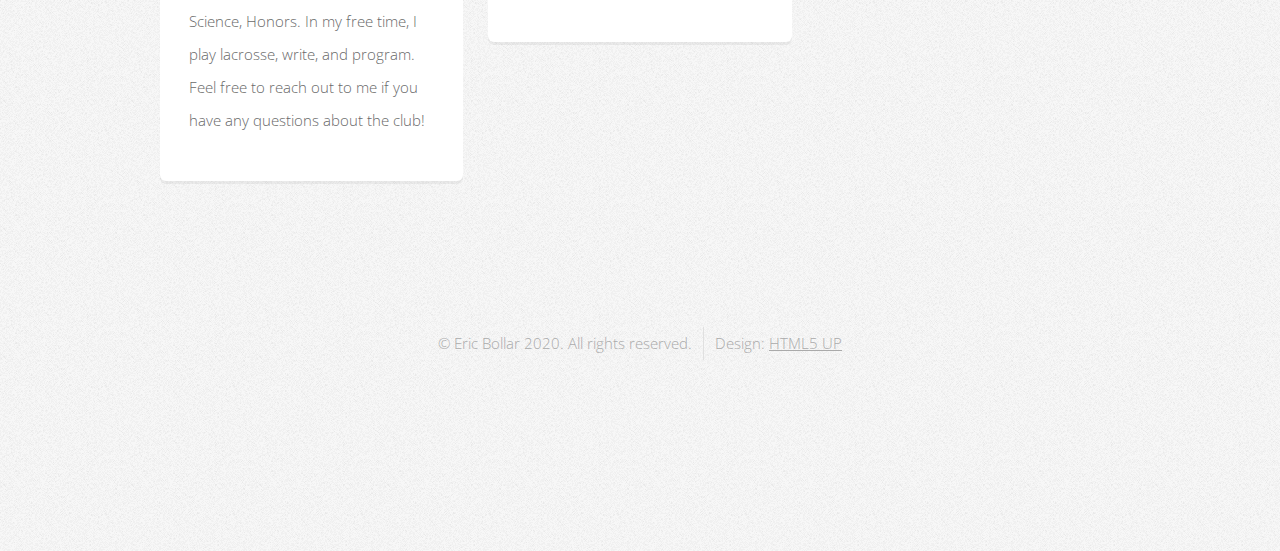
==== commit e97d4de8: "minor tweaks" ====
--- a/index.html
+++ b/index.html
@@ -116,7 +116,7 @@
 												<h2>Elsie Ragatz</h2>
 												<p><b>Vice-President</b><br>eragatz23@shschools.org</p>
 											</header>
-											<p>Hi! I'm Elsie Ragatz. I am a sophomore who is interested in computer science. Currently, I am taking AT Computer Science 
+											<p>Hi! I'm Elsie Ragatz. I am a sophomore who is interested in computer science. Currently, I am taking Advanced Topics in Computer Science
 												and am loving it! Outside of school, I play tennis and rowing. Hope to see you in the computer science club!</p>
 										</div>
 									</section>
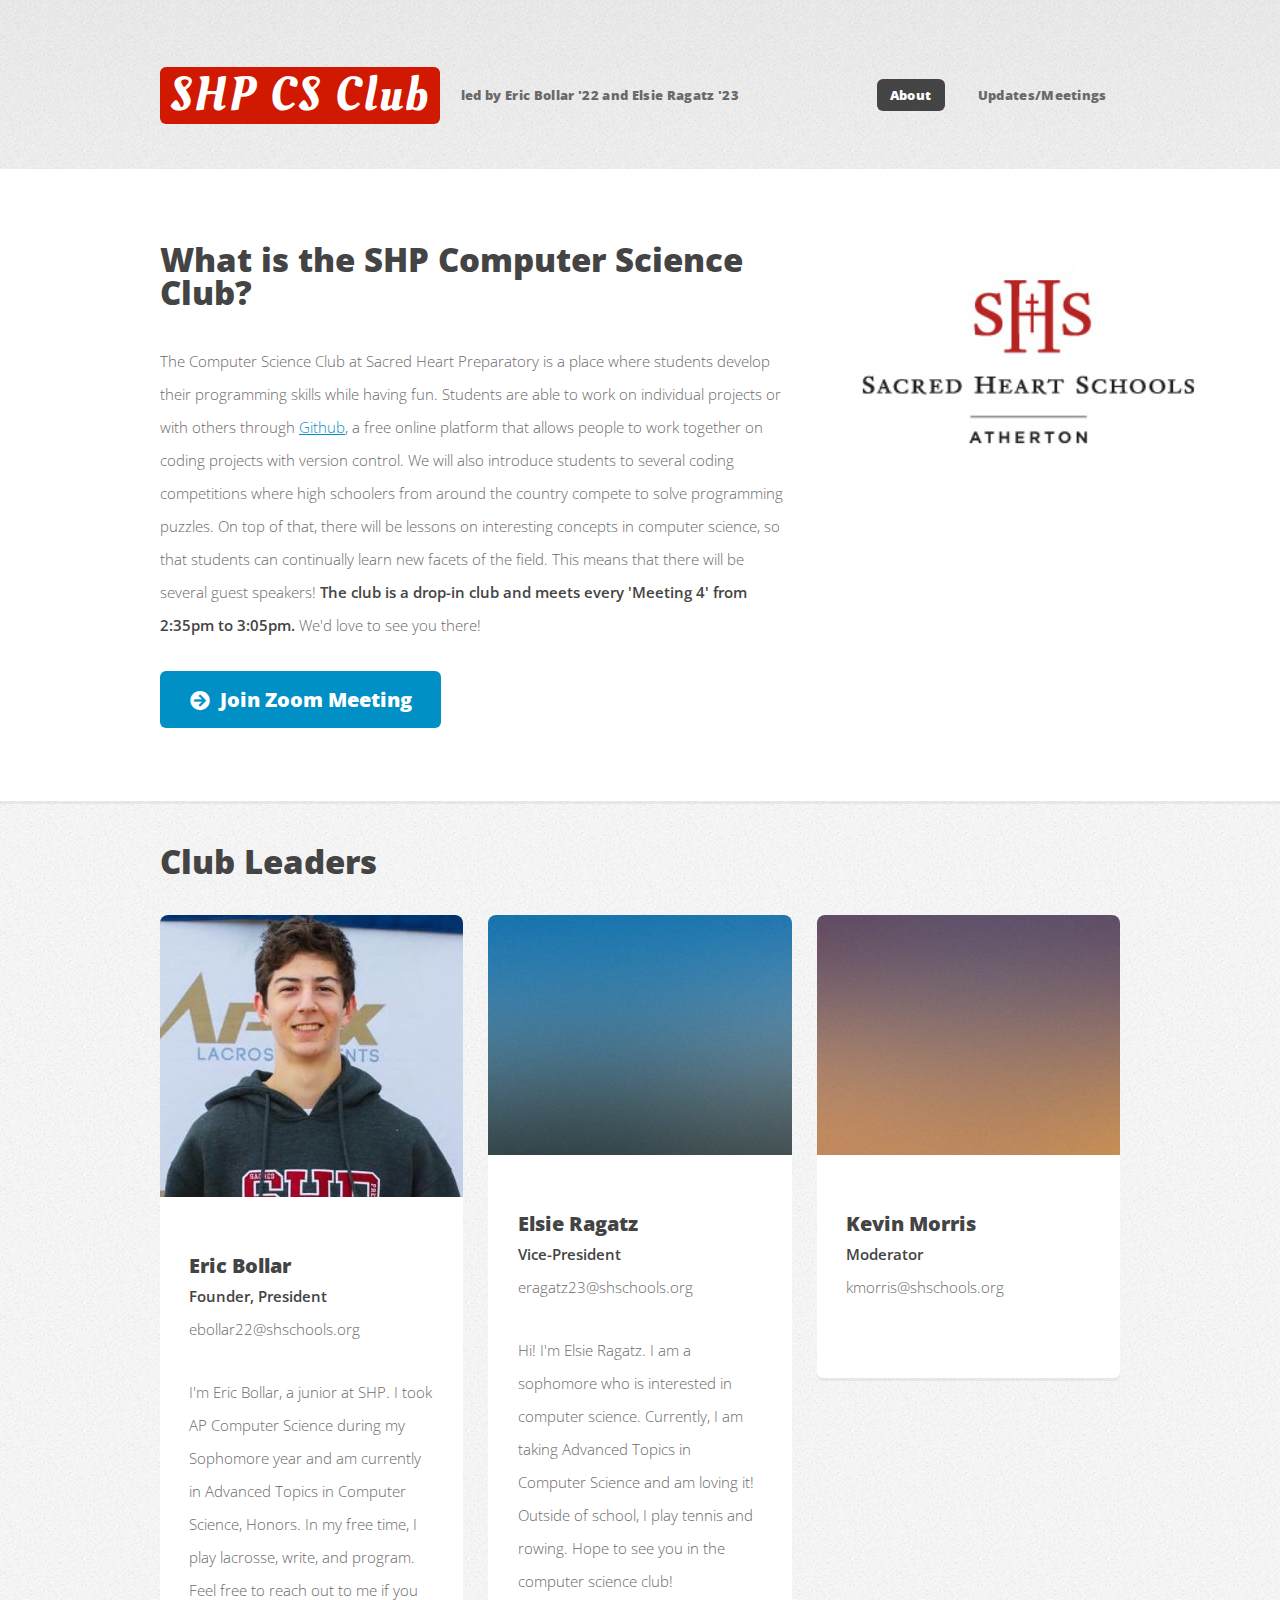
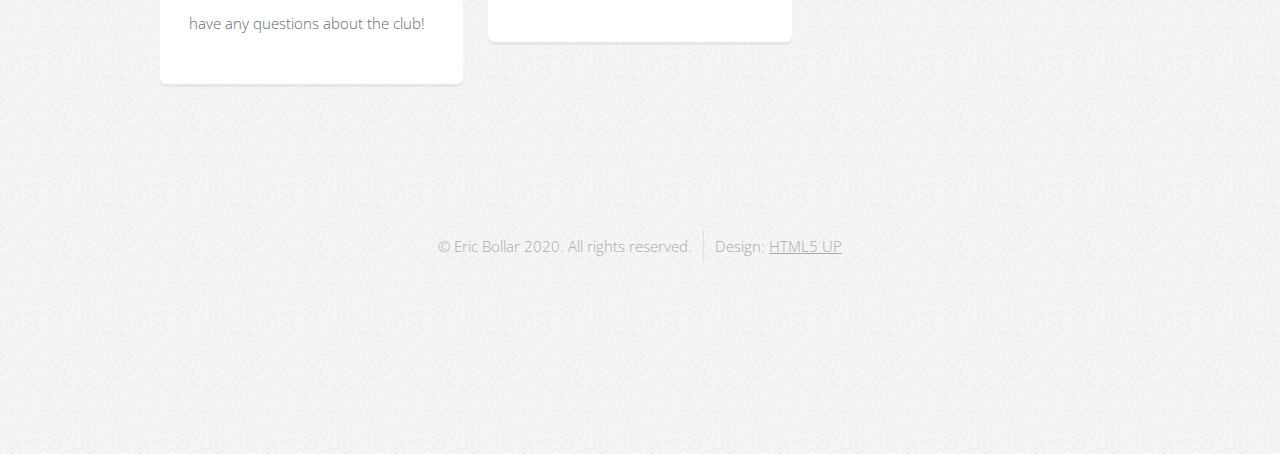
==== commit fabb44ea: "updated profile pic" ====
--- a/index.html
+++ b/index.html
@@ -93,7 +93,7 @@
 
 								<!-- Box -->
 									<section class="box feature">
-										<a href="#" class="image featured"><img src="images/EricBollar.jpeg" alt="" /></a>
+										<a href="#" class="image featured"><img src="images/profile.jpg" alt="" /></a>
 										<div class="inner">
 											<header>
 												<h2>Eric Bollar</h2>
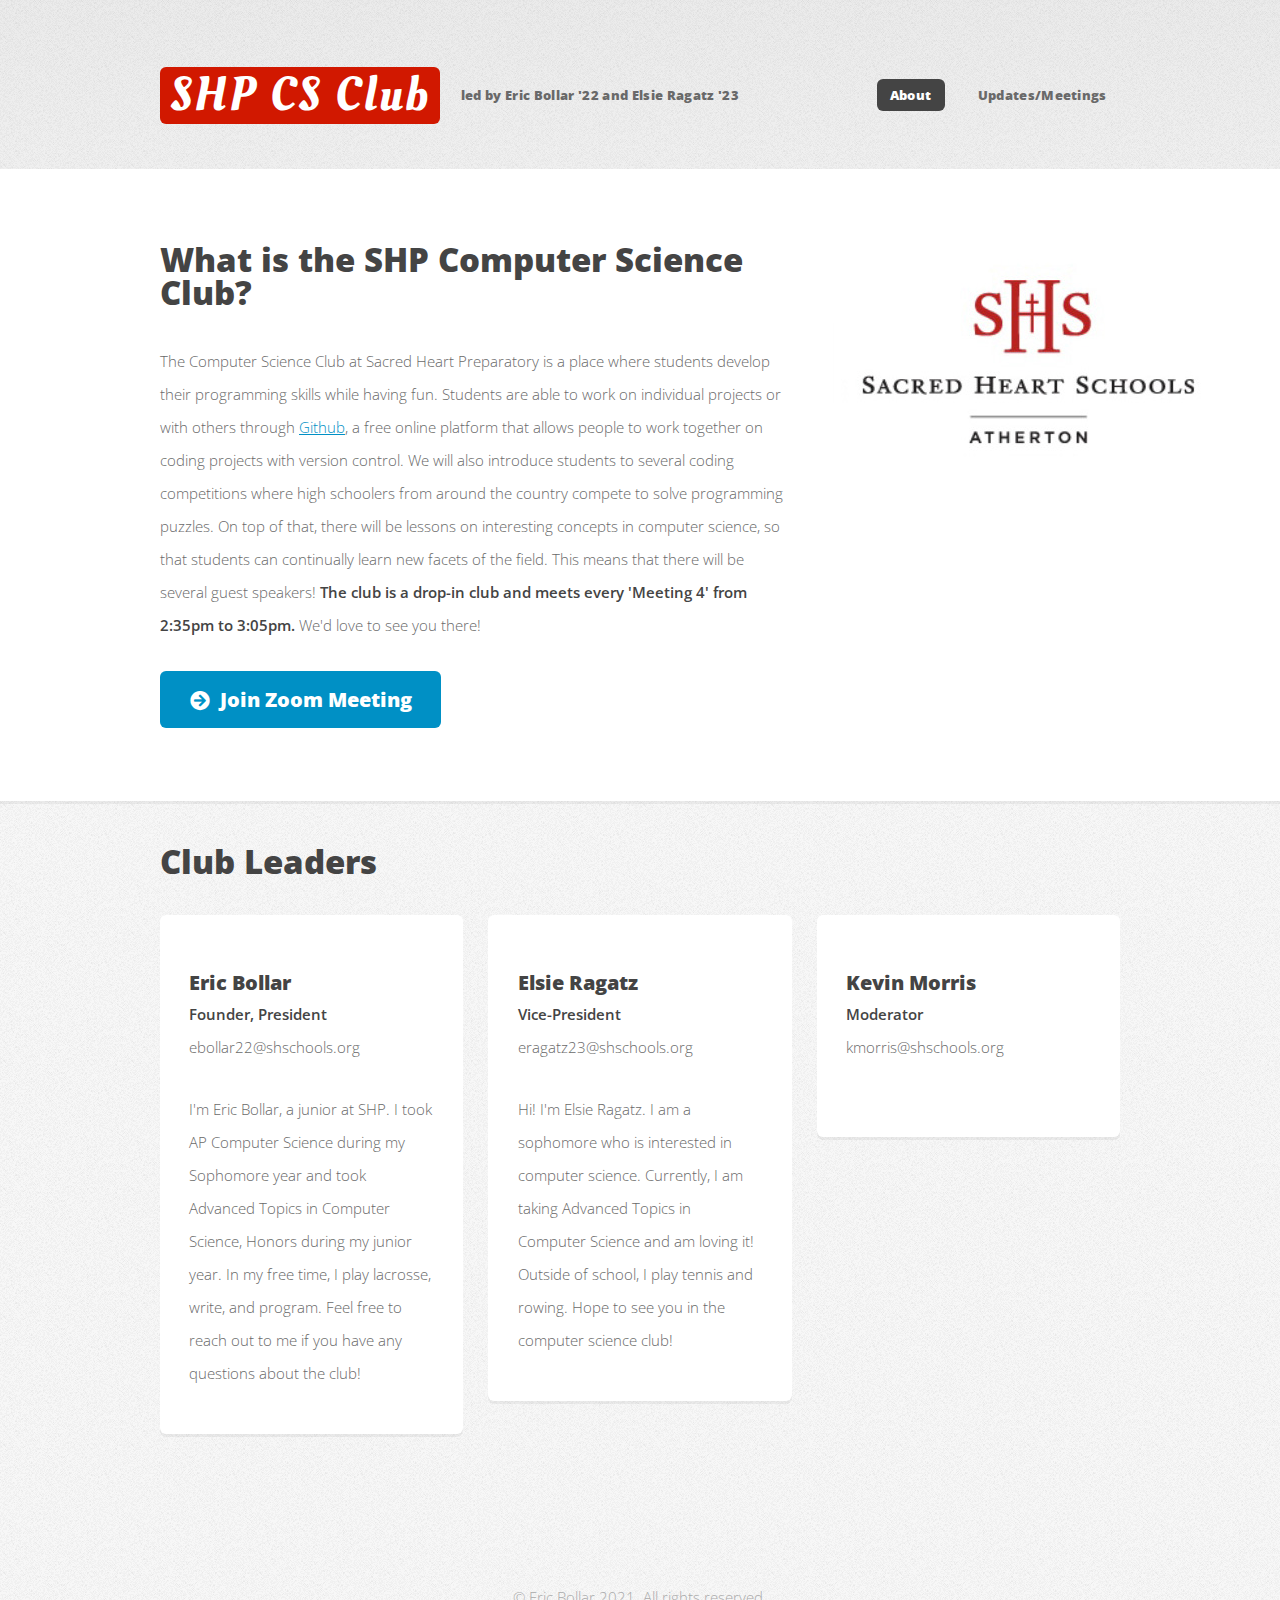
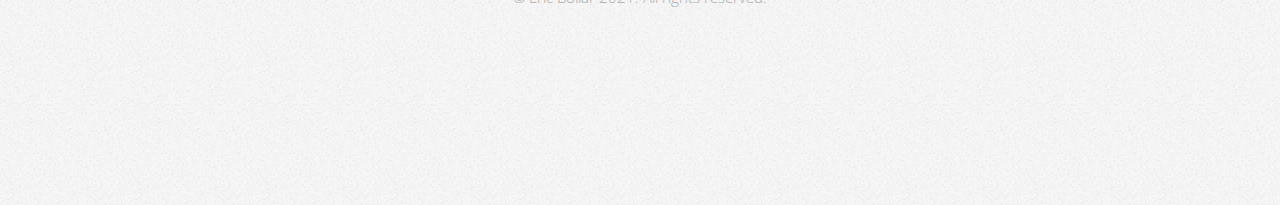
==== commit e1c2e032: "removed images" ====
--- a/index.html
+++ b/index.html
@@ -93,13 +93,12 @@
 
 								<!-- Box -->
 									<section class="box feature">
-										<a href="#" class="image featured"><img src="images/profile.jpg" alt="" /></a>
 										<div class="inner">
 											<header>
 												<h2>Eric Bollar</h2>
 												<p><b>Founder, President</b><br>ebollar22@shschools.org</p>
 											</header>
-											<p>I'm Eric Bollar, a junior at SHP. I took AP Computer Science during my Sophomore year and am currently in Advanced Topics in Computer Science, Honors.
+											<p>I'm Eric Bollar, a junior at SHP. I took AP Computer Science during my Sophomore year and took Advanced Topics in Computer Science, Honors during my junior year.
 												In my free time, I play lacrosse, write, and program. Feel free to reach out to me if you have any questions about the club!
 											</p>
 										</div>
@@ -110,7 +109,6 @@
 
 								<!-- Box -->
 									<section class="box feature">
-										<a href="#" class="image featured"><img src="images/pic02.jpg" alt="" /></a>
 										<div class="inner">
 											<header>
 												<h2>Elsie Ragatz</h2>
@@ -126,7 +124,6 @@
 
 								<!-- Box -->
 									<section class="box feature">
-										<a href="#" class="image featured"><img src="images/pic03.jpg" alt="" /></a>
 										<div class="inner">
 											<header>
 												<h2>Kevin Morris</h2>
@@ -147,7 +144,7 @@
 							<div class="col-12">
 								<div id="copyright">
 									<ul class="menu">
-										<li>&copy; Eric Bollar 2020. All rights reserved.</li><li>Design: <a href="http://html5up.net">HTML5 UP</a></li>
+										<li>&copy; Eric Bollar 2021. All rights reserved.</li>
 									</ul>
 								</div>
 							</div>
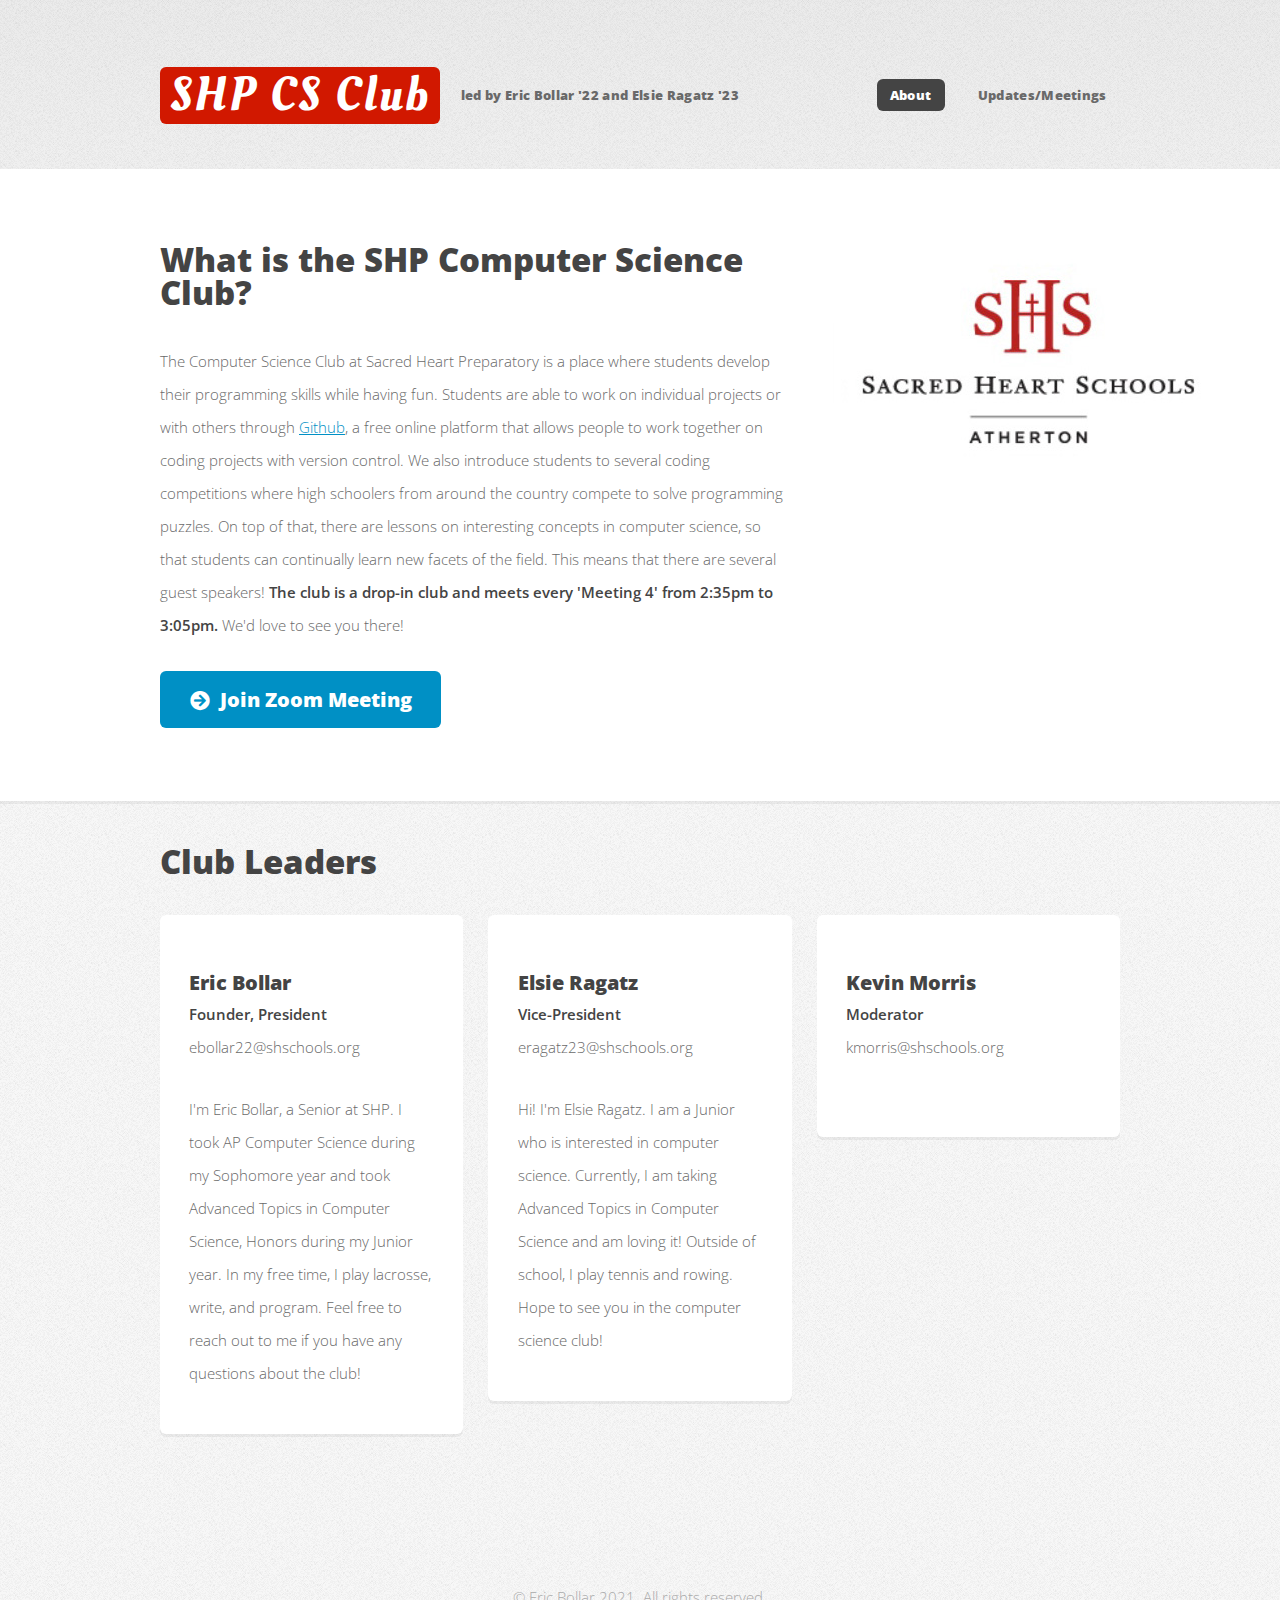
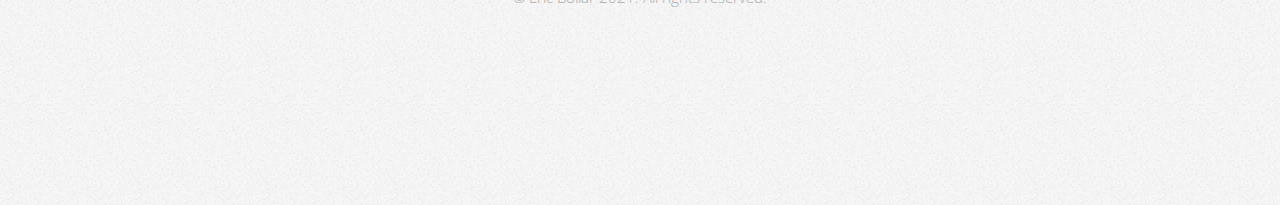
==== commit 8cdbf182: "new year" ====
--- a/index.html
+++ b/index.html
@@ -61,8 +61,8 @@
 											<h2>What is the SHP Computer Science Club?</h2>
 											<p>The Computer Science Club at Sacred Heart Preparatory is a place where students develop their programming skills while having fun. Students are able to work on individual
 												projects or with others through <a href="https://github.com/" target="_blank">Github</a>, a free online platform that allows people to work together on coding projects with version control. 
-												We will also introduce students to several coding competitions where high schoolers from around the country compete to solve programming puzzles. On top of that, there will
-												be lessons on interesting concepts in computer science, so that students can continually learn new facets of the field. This means that there will be several guest speakers! <b>The
+												We also introduce students to several coding competitions where high schoolers from around the country compete to solve programming puzzles. On top of that, there are
+												lessons on interesting concepts in computer science, so that students can continually learn new facets of the field. This means that there are several guest speakers! <b>The
 												club is a drop-in club and meets every 'Meeting 4' from 2:35pm to 3:05pm.</b> We'd love to see you there!</p>
 											<a href="https://shschools-org.zoom.us/j/8086202934?pwd=UmU0N1Q5aXh1eG00bERFc0QzeHRMQT09" target="_blank" class="button icon solid fa-arrow-circle-right">Join Zoom Meeting</a>
 										</section>
@@ -98,7 +98,7 @@
 												<h2>Eric Bollar</h2>
 												<p><b>Founder, President</b><br>ebollar22@shschools.org</p>
 											</header>
-											<p>I'm Eric Bollar, a junior at SHP. I took AP Computer Science during my Sophomore year and took Advanced Topics in Computer Science, Honors during my junior year.
+											<p>I'm Eric Bollar, a Senior at SHP. I took AP Computer Science during my Sophomore year and took Advanced Topics in Computer Science, Honors during my Junior year.
 												In my free time, I play lacrosse, write, and program. Feel free to reach out to me if you have any questions about the club!
 											</p>
 										</div>
@@ -114,7 +114,7 @@
 												<h2>Elsie Ragatz</h2>
 												<p><b>Vice-President</b><br>eragatz23@shschools.org</p>
 											</header>
-											<p>Hi! I'm Elsie Ragatz. I am a sophomore who is interested in computer science. Currently, I am taking Advanced Topics in Computer Science
+											<p>Hi! I'm Elsie Ragatz. I am a Junior who is interested in computer science. Currently, I am taking Advanced Topics in Computer Science
 												and am loving it! Outside of school, I play tennis and rowing. Hope to see you in the computer science club!</p>
 										</div>
 									</section>
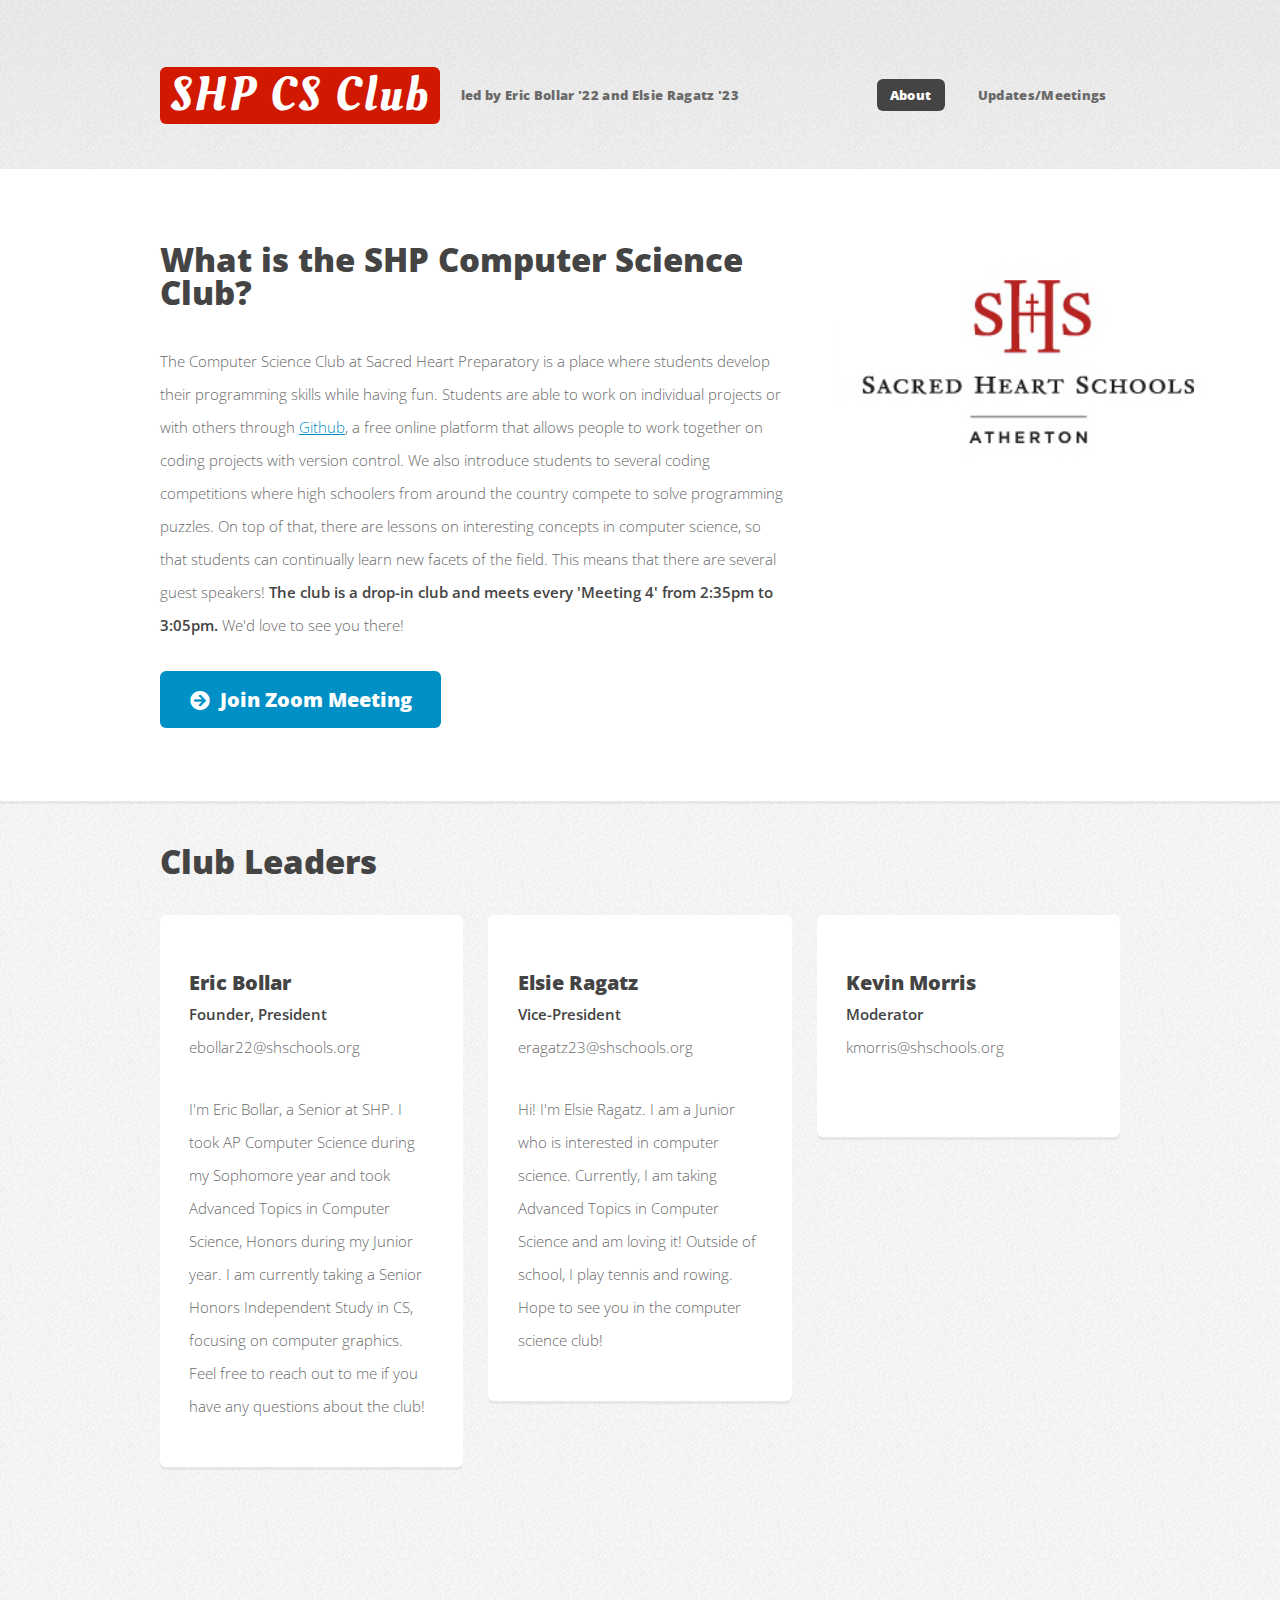
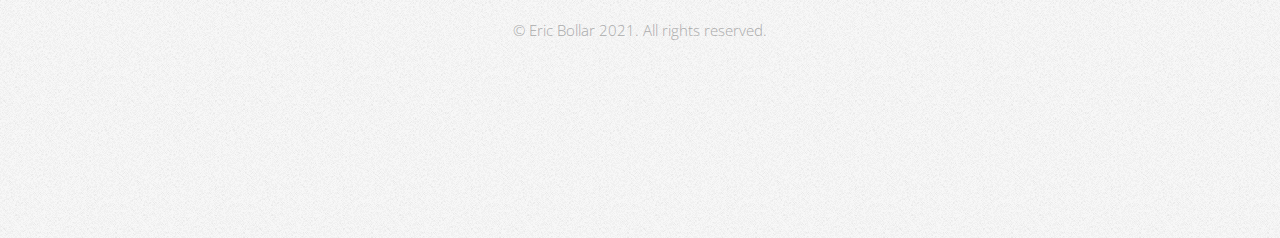
==== commit 959bfd72: "minor changes" ====
--- a/index.html
+++ b/index.html
@@ -99,7 +99,7 @@
 												<p><b>Founder, President</b><br>ebollar22@shschools.org</p>
 											</header>
 											<p>I'm Eric Bollar, a Senior at SHP. I took AP Computer Science during my Sophomore year and took Advanced Topics in Computer Science, Honors during my Junior year.
-												In my free time, I play lacrosse, write, and program. Feel free to reach out to me if you have any questions about the club!
+												I am currently taking a Senior Honors Independent Study in CS, focusing on computer graphics. Feel free to reach out to me if you have any questions about the club!
 											</p>
 										</div>
 									</section>
